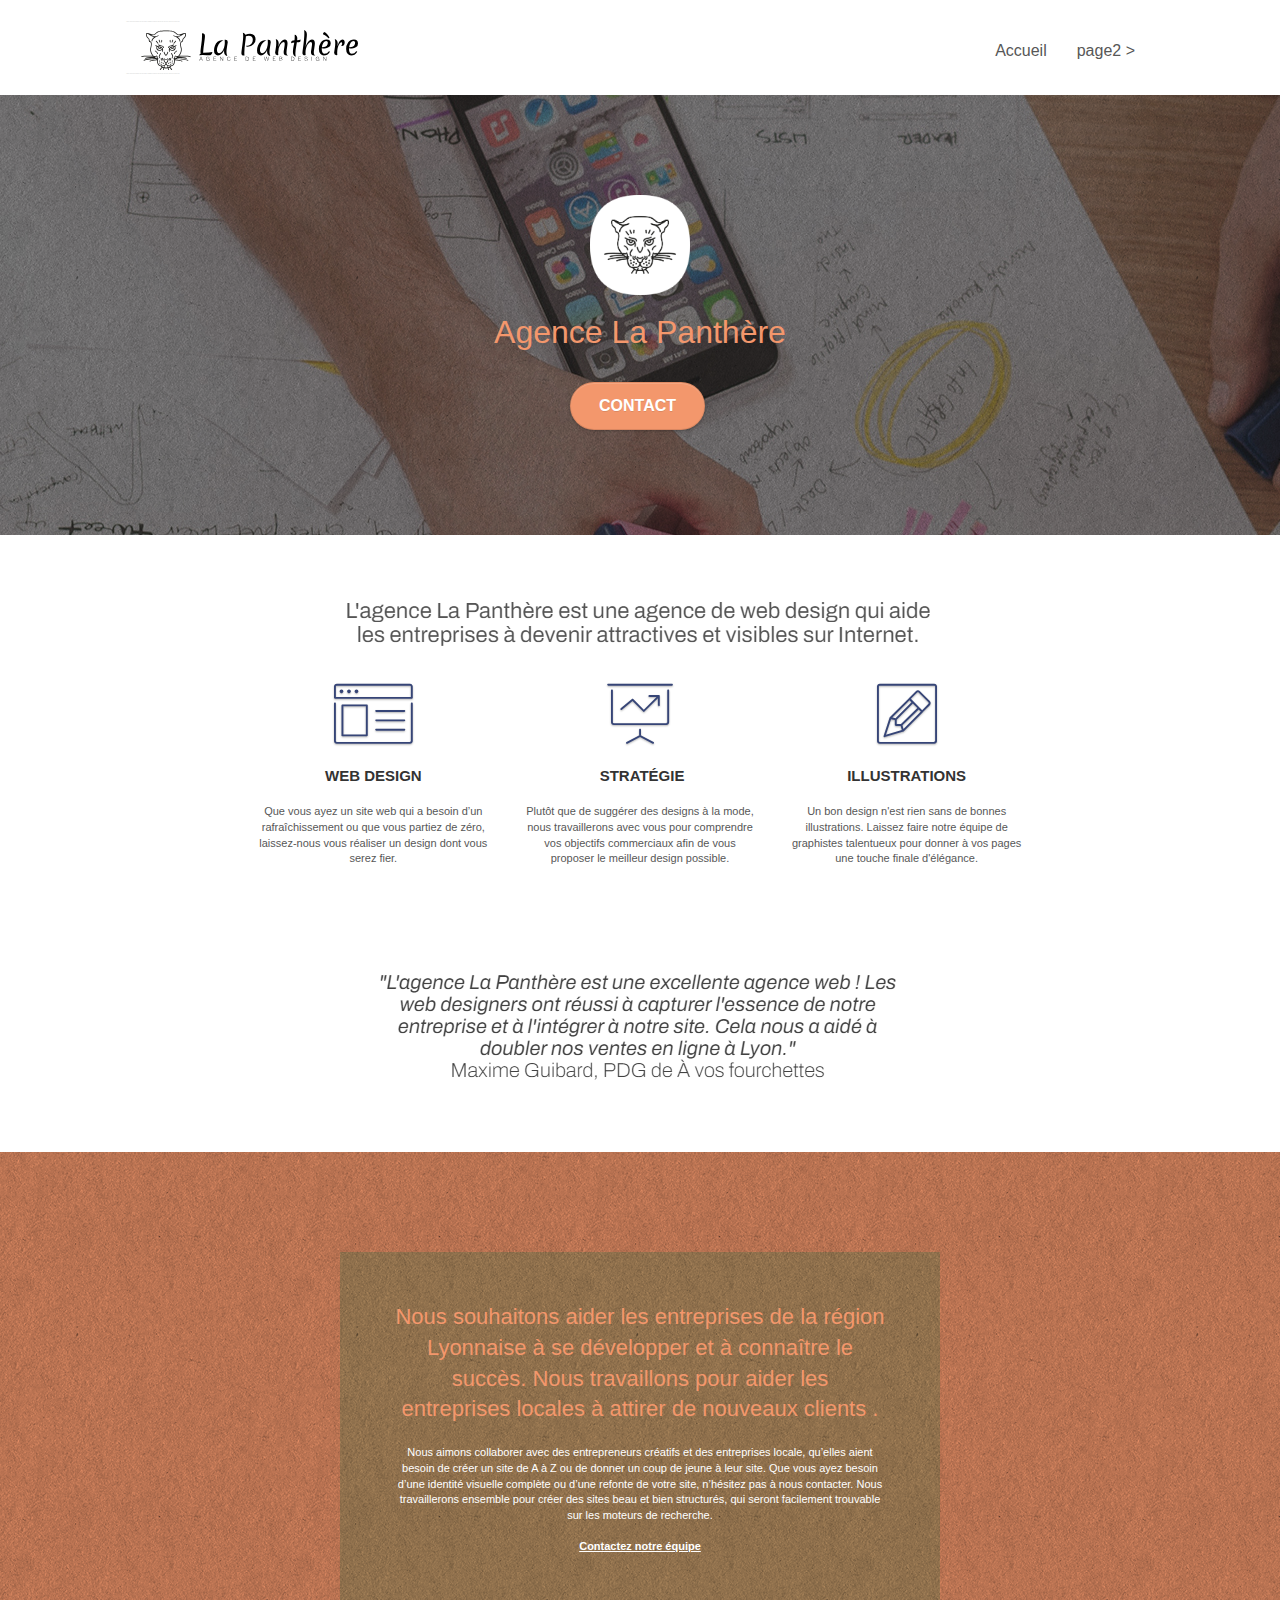
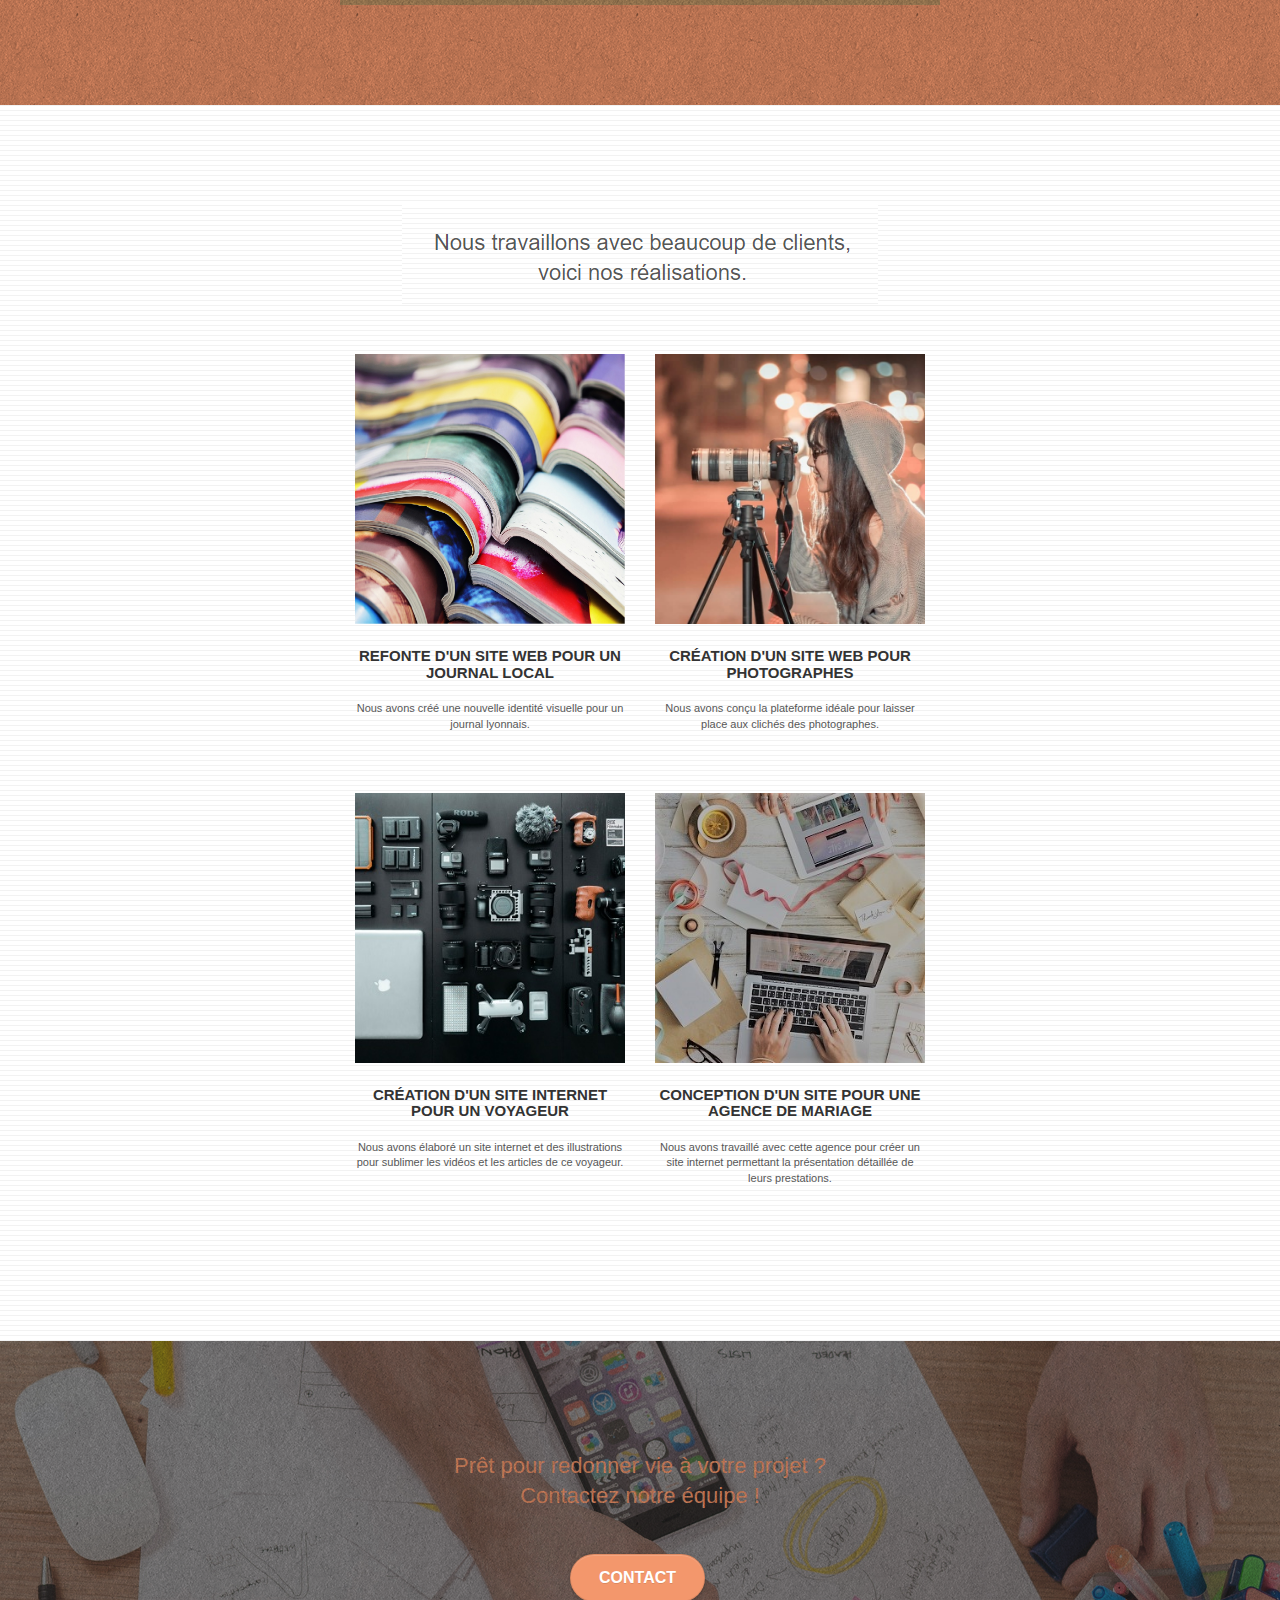
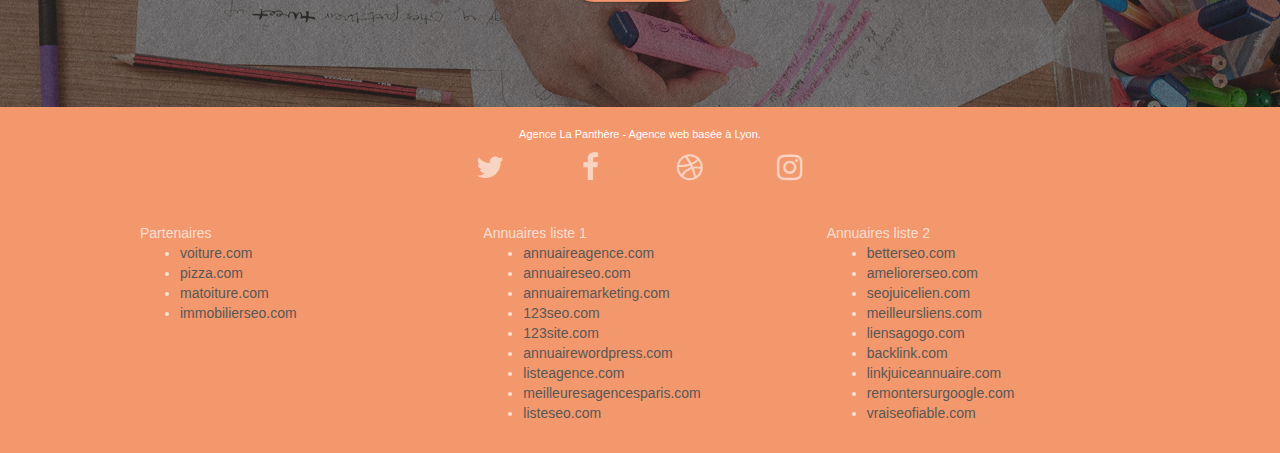
==== index.html @ d51ba9d9 "first commit" ====
<!doctype html>
<html lang="Default">
<head>
    <meta charset="utf-8">
    <meta name="keywords" content="seo, google, site web, site internet, agence design paris, agence design, agence design,agence design,agence design,agence design,agence design,agence design,agence design,agence design">
    <meta name="description" content="">
    <meta name="viewport" content="width=device-width, initial-scale=1.0, viewport-fit=cover">
    <link rel="shortcut icon" type="image/png" href="favicon.jpg">
    
	<link rel="stylesheet" type="text/css" href="./css/bootstrap.css">
	<link rel="stylesheet" type="text/css" href="style.css">
	<link rel="stylesheet" type="text/css" href="./css/font-awesome.css">
	<link rel="stylesheet" type="text/css" href="./css/et-line.css">
	
    
	<script src="./js/jquery-2.1.0.js"></script>
	<script src="./js/bootstrap.js"></script>
	<script src="./js/blocs.js"></script>
	<script src="./js/jquery.touchSwipe.js" defer></script>
	<script src="./js/gmaps.js"></script>

    <title>.</title>

    
<!-- Analytics -->
 
<!-- Analytics END -->
    
</head>
<body>
<!-- Principal conteneur -->
<div class="page-container">
    
<!-- bloc-0 -->
<div class="bloc bgc-white l-bloc " id="bloc-0">
	<div class="container bloc-sm">

		<nav class="navbar row">
			<div class="navbar-header">
				<div class="keywords" style="color:#cccccc;font-size:1px;">Agence web à paris, stratégie web, web design, illustrations, design de site web, site web, web, internet, site internet, site</div>
				<a class="navbar-brand" href="index.html"><img src="img/agence-la-panthere-monochrome.svg" alt="paris web design logo agence web meilleure agence" height="40" /></a>
				<div class="keywords" style="color:#cccccc;font-size:1px;">Agence web à paris, stratégie web, web design, illustrations, design de site web, site web, web, internet, site internet, site</div>
				<button id="nav-toggle" type="button" class="ui-navbar-toggle navbar-toggle" data-toggle="collapse" data-target=".navbar-1">
					<span class="sr-only">Toggle navigation</span><span class="icon-bar"></span><span class="icon-bar"></span><span class="icon-bar"></span>
				</button>
			</div>
			<div class="collapse navbar-collapse navbar-1 special-dropdown-nav">
				<ul class="site-navigation nav navbar-nav">
					<li>
						<a href="index.html">Accueil</a>
					</li>
					<li>
					</li>
					<li>
						<a href="page2.html">page2 &gt;</a>
					</li>
				</ul>
			</div>
		</nav>
	</div>
</div>
<!-- bloc-0 END -->

<!-- bloc-1-presentation -->
<div class="bloc bgc-dark-slate-blue bg-banniere d-bloc bg-t-edge bloc-bg-texture texture-paper b-parallax" id="bloc-1-hero">
	<div class="container bloc-lg">
		<div class="row tight-width-whitespace">
			<div class="col-sm-12">
				<img src="img/logo.png" class="center-block image-resize-mode" width="100" alt="Agence La Panthère, agence web paris, création logo paris" />
				<h1 class="text-center hero-bloc-text tc-white ">
					Agence La Panthère
				</h1>
				<div class="text-center">
					<a href="page2.html" class="btn btn-lg btn-clean btn-rd cta-hero btn-atomic-tangerine" id="cta-hero">Contact</a>
				</div>
			</div>
		</div>
	</div>
</div>
<!-- bloc-1-presentation END -->

<!-- bloc-2-services -->
<div class="bloc bgc-white l-bloc" id="bloc-2-services">
	<div class="container bloc-md">
		<div class="row">
			<div class="col-sm-12 text-center">
				<img alt="agence web, agence web paris, web design paris, stratégie web" src="img/title.png" />
			</div>
		</div>
		<div class="row voffset-lg med-width-whitespace">
			<div class="col-sm-4">
				<div class="text-center">
					<span class="et-icon-browser sm-shadow icon-dark-slate-blue icons icon-lg"></span>
				</div>
				<h3 class="mg-md text-center">
					Web design
				</h3>
				<p class="text-center ">
					Que vous ayez un site web qui a besoin d&rsquo;un rafraîchissement ou que vous partiez de zéro, laissez-nous vous réaliser un design dont vous serez fier.
				</p>
			</div>
			<div class="col-sm-4">
				<div class="text-center">
					<span class="et-icon-presentation sm-shadow icon-dark-slate-blue icons icon-lg"></span>
				</div>
				<h3 class="mg-md text-center">
					&nbsp;Stratégie
				</h3>
				<p class="text-center ">
					Plutôt que de suggérer des designs à la mode, nous travaillerons avec vous pour comprendre vos objectifs commerciaux afin de vous proposer le meilleur design possible.<br>
				</p>
			</div>
			<div class="col-sm-4">
				<div class="text-center">
					<span class="et-icon-edit sm-shadow icon-dark-slate-blue icons icon-lg"></span>
				</div>
				<h3 class="mg-md text-center">
					Illustrations
				</h3>
				<p class="text-center ">
					Un bon design n'est rien sans de bonnes illustrations. Laissez faire notre équipe de graphistes talentueux pour donner à vos pages une touche finale d'élégance.
				</p>
			</div>
		</div>
		<div class="row voffset-lg voffset">
			<div class="col-xs-12 col-md-8 col-md-offset-2 text-center">
				<img alt="agence web, agence web paris, web design paris, stratégie web" src="img/citation.png" />

			</div>
		</div>
	</div>
</div>
<!-- bloc-2-services END -->

<!-- bloc-3-what-i-do -->
<div class="bloc tc-white bgc-atomic-tangerine bg-presentation d-bloc bloc-bg-texture texture-paper b-parallax" id="bloc-3-what-i-do">
	<div class="container bloc-lg">
		<div class="row tight-width-whitespace black-background">
			<div class="col-sm-12">
				<h2 class="mg-md text-center tc-white">
					Nous souhaitons aider les entreprises de la région Lyonnaise à se développer et à connaître le succès. Nous travaillons pour aider les entreprises locales à attirer de nouveaux clients .<br>
				</h2>
				<p class="text-center white">
					Nous aimons collaborer avec des entrepreneurs créatifs et des entreprises locale, qu’elles aient besoin de créer un site de A à Z ou de donner un coup de jeune à leur site. Que vous ayez besoin d’une identité visuelle complète ou d’une refonte de votre site, n’hésitez pas à nous contacter. Nous travaillerons ensemble pour créer des sites beau et bien structurés, qui seront facilement trouvable sur les moteurs de recherche. <br><br><a class="ltc-white bold-link" href="page2.html">Contactez notre équipe</a><br>
				</p>
			</div>
		</div>
	</div>
</div>
<!-- bloc-3-what-i-do END -->

<!-- bloc-4-portfolio -->
<div class="bloc bgc-white bg-lines-h2-bg bg-repeat l-bloc" id="bloc-4-portfolio">
	<div class="container bloc-lg">
		<div class="row">
			<div class="col-sm-12 text-center">
				<img alt="agence web, agence web paris, web design paris, stratégie web" src="img/title2.png" />
			</div>
		</div>
		<div class="row tight-width-whitespace portfolio-row">
			<div class="col-sm-6">
				<a href="#" data-lightbox="img/1.jpg" data-gallery-id="gallery-1" data-caption="Refonte d'un site web pour un journal local" data-frame="snapshot-lb"><img src="img/1.jpg" alt="paris web design logo agence web meilleure agence et refonte site web journal" class="img-responsive portfolio-thumb" /></a>
				<h3 class="mg-md text-center">
					Refonte d'un site web pour un journal local
				</h3>
				<p class="text-center">
					Nous avons créé une nouvelle identité visuelle pour un journal lyonnais.
				</p>
			</div>
			<div class="col-sm-6">
				<a href="#" data-lightbox="img/2.jpg" data-gallery-id="gallery-1" data-caption="Création d'un site web pour photographes" data-frame="snapshot-lb"><img src="img/2.jpg" class="img-responsive portfolio-thumb" alt="paris web design logo agence web meilleure agence, Création d'un site web pour photographes" /></a>
				<h3 class="mg-md text-center">
					Création d'un site web pour photographes
				</h3>
				<p class="text-center">
					Nous avons conçu la plateforme idéale pour laisser place aux clichés des photographes.
				</p>
			</div>
		</div>
		<div class="row tight-width-whitespace portfolio-row">
			<div class="col-sm-6">
				<a href="#" data-lightbox="img/3.bmp" data-gallery-id="gallery-1" data-caption="Création d'un site internet pour un voyageur" data-frame="snapshot-lb"><img src="img/3.bmp" class="img-responsive portfolio-thumb" alt="paris web design logo agence web meilleure agence, Création d'un site web pour voyageur"/></a>
				<h3 class="mg-md text-center">
					Création d'un site internet pour un voyageur
				</h3>
				<p class="text-center">
					Nous avons élaboré un site internet et des illustrations pour sublimer les vidéos et les articles de ce voyageur.
				</p>
			</div>
			<div class="col-sm-6">
				<a href="#" data-lightbox="img/4.bmp" data-gallery-id="gallery-1" data-caption="Conception d'un site pour une agence de mariage" data-frame="snapshot-lb"><img src="img/4.bmp" class="img-responsive portfolio-thumb" alt="paris web design logo agence web meilleure agence, Création d'un site web pour agence de mariage" /></a>
				<h3 class="mg-md text-center">
					Conception d'un site pour une agence de mariage
				</h3>
				<p class="text-center">
					Nous avons travaillé avec cette agence pour créer un site internet permettant la présentation détaillée de leurs prestations.
				</p>
			</div>
		</div>
	</div>
</div>
<!-- bloc-4-portfolio END -->

<!-- bloc-5-cta -->
<div class="bloc bgc-dark-slate-blue bg-banniere d-bloc bloc-bg-texture texture-paper" id="bloc-5-cta">
	<div class="container bloc-lg">
		<div class="row">
			<h2 class="mg-md text-center tc-white">
				Prêt pour redonner vie à votre projet ?<br>Contactez notre équipe !
			</h2>
			<div class="col-sm-12 text-center">
				<a href="page2.html" class="btn btn-atomic-tangerine btn-clean btn-rd btn-lg cta-hero">Contact</a>
			</div>
		</div>
	</div>
</div>
<!-- bloc-5-cta END -->

<!-- Footer - bloc-8 -->
<div class="bloc bgc-atomic-tangerine d-bloc" id="bloc-8">
	<div class="container bloc-sm">
		<div class="row">
			<div class="col-sm-12">
				<p class="text-center white">
					Agence La Panthère - Agence web basée à Lyon.<br>
				</p>
				<div class="row row-no-gutters social">
					<div class="col-sm-3">
						<div class="text-center">
							<a class="social" href="index.html"><span class="fa fa-twitter icon-md"></span></a>
						</div>
					</div>
					<div class="col-sm-3">
						<div class="text-center">
							<a class="social" href="index.html"><span class="fa fa-facebook icon-md"></span></a>
						</div>
					</div>
					<div class="col-sm-3">
						<div class="text-center">
							<a class="social" href="index.html"><span class="fa fa-dribbble icon-md"></span></a>
						</div>
					</div>
					<div class="col-sm-3">
						<div class="text-center">
							<a class="social" href="index.html"><span class="fa fa-instagram icon-md"></span></a>
						</div>
					</div>
					<div class="keywords" style="color:#F3976C;">Agence web à paris, stratégie web, web design, illustrations, design de site web, site web, web, internet, site internet, site</div>
				</div>
				<div class="row">
					<div class="col-sm-4">
						Partenaires
							<ul>
								<li><a href="voiture.com">voiture.com</a></li>
								<li><a href="pizza.com">pizza.com</a></li>
								<li><a href="matoiture.com">matoiture.com</a></li>
								<li><a href="immobilierseo.com">immobilierseo.com</a></li>
							</ul>		
					</div>
					<div class="col-sm-4">
						Annuaires liste 1
						<ul>
							<li><a href="annuaireagence.com">annuaireagence.com</a></li>
							<li><a href="annuaireseo.com">annuaireseo.com</a></li>
							<li><a href="annuairemarketing.com">annuairemarketing.com</a></li>
							<li><a href="123seoture.com">123seo.com</a></li>
							<li><a href="123site.com">123site.com</a></li>
							<li><a href="annuairewordpress.com">annuairewordpress.com</a></li>
							<li><a href="listeagence.com">listeagence.com</a></li>
							<li><a href="meilleuresagencesparis.com">meilleuresagencesparis.com</a></li>
							<li><a href="listeseo.com">listeseo.com</a></li>
						</ul>
					</div>
					<div class="col-sm-4">
						Annuaires liste 2
						<ul>
							<li><a href="betterseo.com">betterseo.com</a></li>
							<li><a href="ameliorerseo.com">ameliorerseo.com</a></li>
							<li><a href="seojuicelien.com">seojuicelien.com</a></li>
							<li><a href="meilleursliens.com">meilleursliens.com</a></li>
							<li><a href="liensagogo.com">liensagogo.com</a></li>
							<li><a href="backlink.com">backlink.com</a></li>
							<li><a href="linkjuiceannuaire.com">linkjuiceannuaire.com</a></li>
							<li><a href="remontersurgoogle.com">remontersurgoogle.com</a></li>
							<li><a href="vraiseofiable.com">vraiseofiable.com</a></li>
						</ul>
					</div>
				</div>
			</div>
		</div>
	</div>
</div>
<!-- Footer - bloc-8 END -->

</div>
<!-- Principal conteneur END -->
    

</body>
</html>
---- style.css ----
body {
    margin: 0;
    padding: 0;
    background: #FFF;
    overflow-x: hidden;
    -webkit-font-smoothing: antialiased;
    -moz-osx-font-smoothing: grayscale;
}

a,
button {
    transition: all .3s ease-in-out;
    outline: none!important;
}

a:hover {
    text-decoration: none;
    cursor: pointer;
}

#page-loading-blocs-notifaction {
    position: fixed;
    top: 0;
    bottom: 0;
    width: 100%;
    z-index: 100000;
    background: #FFFFFF url("img/pageload-spinner.gif") no-repeat center center;
}

.bloc {
    width: 100%;
    clear: both;
    background: 50% 50% no-repeat;
    padding: 0 50px;
    -webkit-background-size: cover;
    -moz-background-size: cover;
    -o-background-size: cover;
    background-size: cover;
    position: relative;
}

.bloc .container {
    padding-left: 0;
    padding-right: 0;
}

.bloc-lg {
    padding: 100px 50px;
}

.bloc-md {
    padding: 50px;
}

.bloc-sm {
    padding: 20px 50px;
}

.bg-center,
.bg-l-edge,
.bg-r-edge,
.bg-t-edge,
.bg-b-edge,
.bg-tl-edge,
.bg-bl-edge,
.bg-tr-edge,
.bg-br-edge,
.bg-repeat {
    -webkit-background-size: auto!important;
    -moz-background-size: auto!important;
    -o-background-size: auto!important;
    background-size: auto!important;
}

.bg-repeat {
    background: repeat;
}

.bg-t-edge {
    background: top no-repeat;
}

.bloc-bg-texture::before {
    content: "";
    background-size: 2px 2px;
    position: absolute;
    top: 0;
    bottom: 0;
    left: 0;
    right: 0;
}

.texture-paper::before {
    background: url("img/texture-paper.png");
    background-size: 280px 280px;
}

.b-parallax {
    background-attachment: fixed;
}

.d-bloc {
    color: rgba(255, 255, 255, .7);
}

.d-bloc button:hover {
    color: rgba(255, 255, 255, .9);
}

.d-bloc .icon-round,
.d-bloc .icon-square,
.d-bloc .icon-rounded,
.d-bloc .icon-semi-rounded-a,
.d-bloc .icon-semi-rounded-b {
    border-color: rgba(255, 255, 255, .9);
}

.d-bloc .divider-h span {
    border-color: rgba(255, 255, 255, .2);
}

.d-bloc .a-btn,
.d-bloc .navbar a,
.d-bloc .navbar-brand,
.d-bloc a .icon-sm,
.d-bloc a .icon-md,
.d-bloc a .icon-lg,
.d-bloc a .icon-xl,
.d-bloc h1 a,
.d-bloc h2 a,
.d-bloc h3 a,
.d-bloc h4 a,
.d-bloc h5 a,
.d-bloc h6 a,
.d-bloc p a {
    color: rgba(255, 255, 255, .6);
}

.d-bloc .a-btn:hover,
.d-bloc .navbar a:hover,
.d-bloc .navbar-brand:hover,
.d-bloc a:hover .icon-sm,
.d-bloc a:hover .icon-md,
.d-bloc a:hover .icon-lg,
.d-bloc a:hover .icon-xl,
.d-bloc h1 a:hover,
.d-bloc h2 a:hover,
.d-bloc h3 a:hover,
.d-bloc h4 a:hover,
.d-bloc h5 a:hover,
.d-bloc h6 a:hover,
.d-bloc p a:hover {
    color: rgba(255, 255, 255, 1);
}

.d-bloc .navbar-toggle .icon-bar {
    background: rgba(255, 255, 255, 1);
}

.d-bloc .btn-wire,
.d-bloc .btn-wire:hover {
    color: rgba(255, 255, 255, 1);
    border-color: rgba(255, 255, 255, 1);
}

.d-bloc .panel {
    color: rgba(0, 0, 0, .5);
}

.d-bloc .panel button:hover {
    color: rgba(0, 0, 0, .7);
}

.d-bloc .panel icon {
    border-color: rgba(0, 0, 0, .7);
}

.d-bloc .panel .divider-h span {
    border-color: rgba(0, 0, 0, .1);
}

.d-bloc .panel .a-btn {
    color: rgba(0, 0, 0, .6);
}

.d-bloc .panel .a-btn:hover {
    color: rgba(0, 0, 0, 1);
}

.d-bloc .panel .btn-wire,
.d-bloc .panel .btn-wire:hover {
    color: rgba(0, 0, 0, .7);
    border-color: rgba(0, 0, 0, .3);
}

.d-bloc .panel,
.l-bloc {
    color: rgba(0, 0, 0, .5);
}

.d-bloc .panel button:hover,
.l-bloc button:hover {
    color: rgba(0, 0, 0, .7);
}

.l-bloc .icon-round,
.l-bloc .icon-square,
.l-bloc .icon-rounded,
.l-bloc .icon-semi-rounded-a,
.l-bloc .icon-semi-rounded-b {
    border-color: rgba(0, 0, 0, .7);
}

.d-bloc .panel .divider-h span,
.l-bloc .divider-h span {
    border-color: rgba(0, 0, 0, .1);
}

.d-bloc .panel .a-btn,
.l-bloc .a-btn,
.l-bloc .navbar a,
.l-bloc .navbar-brand,
.l-bloc a .icon-sm,
.l-bloc a .icon-md,
.l-bloc a .icon-lg,
.l-bloc a .icon-xl,
.l-bloc h1 a,
.l-bloc h2 a,
.l-bloc h3 a,
.l-bloc h4 a,
.l-bloc h5 a,
.l-bloc h6 a,
.l-bloc p a {
    color: rgba(0, 0, 0, .6);
}

.d-bloc .panel .a-btn:hover,
.l-bloc .a-btn:hover,
.l-bloc .navbar a:hover,
.l-bloc .navbar-brand:hover,
.l-bloc a:hover .icon-sm,
.l-bloc a:hover .icon-md,
.l-bloc a:hover .icon-lg,
.l-bloc a:hover .icon-xl,
.l-bloc h1 a:hover,
.l-bloc h2 a:hover,
.l-bloc h3 a:hover,
.l-bloc h4 a:hover,
.l-bloc h5 a:hover,
.l-bloc h6 a:hover,
.l-bloc p a:hover {
    color: rgba(0, 0, 0, 1);
}

.l-bloc .navbar-toggle .icon-bar {
    color: rgba(0, 0, 0, .6);
}

.d-bloc .panel .btn-wire,
.d-bloc .panel .btn-wire:hover,
.l-bloc .btn-wire,
.l-bloc .btn-wire:hover {
    color: rgba(0, 0, 0, .7);
    border-color: rgba(0, 0, 0, .3);
}

.voffset {
    margin-top: 30px;
}

.voffset-lg {
    margin-top: 80px;
}

.row-no-gutters {
    margin-right: 0;
    margin-left: 0;
}

.row.row-no-gutters > [class^="col-"],
.row.row-no-gutters > [class*=" col-"] {
    padding-right: 0;
    padding-left: 0;
}

#bloc-1-hero h1 {
    font-size: 32px;
}

.navbar {
    margin-bottom: 0;
    z-index: 1;
}

.navbar-brand {
    height: auto;
    padding: 3px 15px;
    font-size: 25px;
    font-weight: normal;
    font-weight: 600;
    line-height: 44px;
}

.navbar-brand img {
    max-height: 200px;
    margin: 0 5px 0 0;
    display: inline;
}

.navbar-brand img[src$=svg] {
    min-width: 100px;
}

.nav-center .navbar-brand img {
    margin: 0;
}

.navbar .nav {
    padding-top: 2px;
    margin-right: -16px;
    float: right;
    z-index: 1;
}

.nav > li {
    float: left;
    margin-top: 4px;
    font-size: 16px;
}

.navbar-nav .open .dropdown-menu > li > a {
    text-align: inherit;
}

.nav > li a:hover,
.nav > li a:focus {
    background: transparent;
}

.navbar-toggle {
    margin: 10px 10px 0 0;
    border: 0px;
}

.navbar-toggle:hover {
    background: transparent!important;
}

.navbar-toggle .icon-bar {
    background-color: rgba(0, 0, 0, .5);
    width: 26px;
}

.nav-invert .navbar .nav {
    float: left;
}

.nav-invert .navbar-header,
.nav-invert .navbar-brand {
    float: right;
    position: relative;
    z-index: 2;
}

@media (min-width: 768px) {
    .site-navigation {
        position: absolute;
        top: 50%;
        right: 20px;
        transform: translate(0, -50%);
        -webkit-transform: translateY(-50%);
    }
    .nav > li .dropdown-menu a,
    .nav > li .dropdown-menu a:hover {
        color: #484848;
    }
    .nav-invert .site-navigation {
        left: 0;
        right: 0;
    }
    .nav-center {
        text-align: center;
    }
    .nav-center .navbar-header {
        width: 100%;
    }
    .nav-center .navbar-header,
    .nav-center .navbar-brand,
    .nav-center .nav > li {
        float: none;
        display: inline-block;
    }
    .nav-center .site-navigation {
        position: relative;
        width: 100%;
        right: 0;
        margin-right: 0px;
        margin-top: 20px;
    }
    .nav-center.mini-nav .navbar-toggle {
        float: none;
        margin: 10px auto 0;
    }
}

.nav > li > .dropdown a {
    background: none!important;
    display: block;
    padding: 14px 15px;
}

nav .caret {
    margin: 0 5px;
}

.dropdown-menu .dropdown-menu {
    top: -8px;
    left: 100%;
}

.dropdown-menu .dropmenu-flow-right {
    top: 100%;
    left: 0;
    margin-left: -1px;
    border-top-left-radius: 0;
    border-top-right-radius: 0;
}

.dropdown-menu .dropdown span {
    border: 4px solid black;
    border-top-color: transparent;
    border-right-color: transparent;
    border-bottom-color: transparent;
    margin: 6px -5px 0 0!important;
    float: right;
}

.mg-md {
    margin-top: 10px;
    margin-bottom: 20px;
}

.mg-lg {
    margin-top: 10px;
    margin-bottom: 40px;
}

.btn {
    margin: 0 5px 5px 0;
}

.btn.pull-right {
    margin: 0 0 5px 5px;
}

.btn-d,
.btn-d:hover,
.btn-d:focus {
    color: #FFF;
    background: rgba(0, 0, 0, .3);
}

button {
    outline: none!important;
}

.btn-rd {
    border-radius: 40px;
}

.btn-clean {
    border: 1px solid rgba(0, 0, 0, .08);
    border-bottom-color: rgba(0, 0, 0, .1);
    text-shadow: 0 1px 0 rgba(0, 0, 1, .1);
    box-shadow: 0 1px 3px rgba(0, 0, 1, .25), inset 0 1px 0 0 rgba(255, 255, 255, .15);
}

.icon-md {
    font-size: 30px!important;
}

.icon-lg {
    font-size: 60px!important;
}

.sm-shadow {
    text-shadow: 0 1px 2px rgba(0, 0, 0, .3);
}

.panel-sq,
.panel-sq .panel-heading,
.panel-sq .panel-footer {
    border-radius: 0;
}

.panel-rd {
    border-radius: 30px;
}

.panel-rd .panel-heading {
    border-radius: 29px 29px 0 0;
}

.panel-rd .panel-footer {
    border-radius: 0 0 29px 29px;
}

.form-control {
    border-color: rgba(0, 0, 0, .1);
    box-shadow: none;
}

.scrollToTop {
    width: 40px;
    height: 40px;
    position: fixed;
    bottom: 20px;
    right: 20px;
    opacity: 0;
    z-index: 500;
    transition: all .3s ease-in-out;
}

.scrollToTop span {
    margin-top: 6px;
}

.showScrollTop {
    font-size: 14px;
    opacity: 1;
}

a[data-lightbox] {
    position: relative;
    display: block;
    text-align: center;
}

a[data-lightbox]:hover::before {
    content: "+";
    font-family: "HelveticaNeue-Light", "Helvetica Neue Light", "Helvetica Neue", Helvetica, Arial;
    font-size: 32px;
    width: 50px;
    height: 50px;
    margin-left: -25px;
    border-radius: 50%;
    background: rgba(0, 0, 0, .6);
    color: #FFF;
    font-weight: 100;
    z-index: 1;
    position: absolute;
    top: 50%;
    transform: translateY(-50%);
    -webkit-transform: translateY(-50%);
}

a[data-lightbox]:hover img {
    opacity: 0.6;
    -webkit-animation-fill-mode: none;
    animation-fill-mode: none;
}

#lightbox-modal {
    display: flex;
    align-items: center;
}

#lightbox-modal .modal-dialog {
    width: 90%;
    max-width: 900px;
    margin: 0 auto 0;
}

#lightbox-modal .modal-dialog img {
    max-height: 90vh;
    margin: 0 auto;
}

.lightbox-caption {
    padding: 20px;
    color: #FFF;
    background: rgba(0, 0, 0, .5);
    position: absolute;
    left: 15px;
    right: 15px;
    bottom: 5px;
}

.close-lightbox {
    color: #FFF;
    font-size: 30px;
    position: absolute;
    top: 20px;
    right: 20px;
    z-index: 20;
    background: rgba(0, 0, 0, .5);
    border: none;
    line-height: 30px;
    padding: 0 9px 5px;
    opacity: 0.3;
}

.close-lightbox:hover,
.next-lightbox:hover,
.prev-lightbox:hover {
    opacity: 1.0;
    color: #FFF;
}

.next-lightbox,
.prev-lightbox {
    font-size: 20px;
    color: rgba(255, 255, 255, .9);
    background: rgba(0, 0, 0, .5);
    transition: all .2s ease-in-out;
    position: absolute;
    top: 45%;
    z-index: 1;
    opacity: 0.4;
}

.next-lightbox {
    padding: 6px 8px 1px 13px;
    right: 25px;
}

.prev-lightbox {
    padding: 6px 13px 1px 10px;
    left: 25px;
}

.snapshot-lb .modal-body {
    padding-bottom: 45px;
}

.snapshot-lb .lightbox-caption {
    padding: 0;
    color: rgba(0, 0, 0, .5);
    background: none;
}

h1,
h2,
h3,
h4,
h5,
h6,
p,
label,
.btn,
a {
    font-family: "helvetica";
    font-weight: 400;
    color: #575757!important;
}

.container {
    max-width: 1000px;
}

.hero-bloc-text {
    font-size: 38px;
}

.hero-bloc-text-sub {
    font-size: 36px;
}

.statement-bloc-text {
    line-height: 26px;
    font-style: italic;
    font-size: 20px;
    text-align: center;
    font-weight: lighter;
    max-width: 520px;
    margin: auto auto auto auto;
}

p {
    font-size: 11px;
}

.tight-width-whitespace {
    max-width: 600px;
    margin: auto auto auto auto;
}

.h1 {
    font-size: 20px;
    font-family: "Open Sans";
}

.cta-hero {
    margin-top: 22px;
    color: #FFFFFF!important;
    text-transform: uppercase;
    padding: 12px 28px 12px 28px;
    font-size: 16px;
    font-weight: 700;
}

.social {
    max-width: 400px;
    margin: auto auto auto auto;
}

h2 {
    font-size: 22px;
    line-height: 1.4em;
}

h3 {
    font-size: 15px;
    text-transform: uppercase;
    font-weight: 700;
    color: #333333!important;
}

.med-width-whitespace {
    max-width: 800px;
    margin: auto auto auto auto;
    box-shadow: 0px 0px 0px #000000;
}

h1 {
    color: #333333!important;
}

h4 {
    color: #333333!important;
}

.icons {
    margin-bottom: 14px;
    margin-top: 24px;
}

.white {
    color: #FFFFFF!important;
}

.portfolio-thumb {
    margin-bottom: 24px;
}

.portfolio-row {
    margin-bottom: 44px;
    margin-top: 50px;
}

.avatar {
    box-shadow: 0px 4px 9px rgba(0, 0, 0, 0.3);
}

.black-background {
    background-color: rgba(165, 147, 99, 0.7);
    padding: 40px 40px 40px 40px;
}

.bold-link {
    font-weight: 900;
    text-decoration: underline!important;
}

.bgc-white {
    background-color: #FFFFFF;
}

.bgc-dark-slate-blue {
    background-color: #364577;
}

.bgc-atomic-tangerine {
    background-color: #F3976C;
}

.tc-white {
    color: #F3976C!important;
}

.btn-atomic-tangerine {
    background: #F3976C;
    color: #FFFFFF!important;
}

.btn-atomic-tangerine:hover {
    background: #c27956!important;
    color: #FFFFFF!important;
}

.ltc-white {
    color: #FFFFFF!important;
}

.ltc-white:hover {
    color: #cccccc!important;
}

.ltc-atomic-tangerine {
    color: #F3976C!important;
}

.ltc-atomic-tangerine:hover {
    color: #c27956!important;
}

.icon-dark-slate-blue {
    color: #364577!important;
    border-color: #364577!important;
}

.bg-dots-bg {
    background-image: url("img/dots-bg.png");
}

.bg-lines-h2-bg {
    background-image: url("img/lines-h2-bg.png");
}

.bg-banniere {
    background-image: url("img/agence-la-panthere.jpg");
}

.bg-presentation {
    background-image: url("img/image-de-presentation.bmp");
}

@media (max-width: 1024px) {
    .bloc {
        padding-left: 20px;
        padding-right: 20px;
    }
    .bloc.full-width-bloc,
    .bloc-tile-2.full-width-bloc .container,
    .bloc-tile-3.full-width-bloc .container,
    .bloc-tile-4.full-width-bloc .container {
        padding-left: 0;
        padding-right: 0;
    }
}

@media (max-width: 992px) and (min-width: 768px) {
    .navbar .nav {
        max-width: 80%
    }
    .nav-center.navbar .nav {
        max-width: 100%
    }
}

@media only screen and (min-device-width: 768px) and (max-device-width: 1024px) and (orientation: landscape) {
    .b-parallax {
        background-attachment: scroll;
    }
}

@media only screen and (min-device-width: 1024px) and (max-device-width: 1366px) and (-webkit-min-device-pixel-ratio: 1.5) {
    .b-parallax {
        background-attachment: scroll;
    }
}

@media (max-width: 991px) {
    .container {
        width: 100%;
    }
    .b-parallax {
        background-attachment: scroll;
    }
    .page-container,
    #hero-bloc {
        overflow-x: hidden;
        position: relative;
    }
    .bloc {
        padding-left: constant(safe-area-inset-left);
        padding-right: constant(safe-area-inset-right);
    }
    .bloc-group,
    .bloc-group .bloc {
        display: block;
        width: 100%;
    }
    .bloc-fill-screen .fill-bloc-top-edge,
    .bloc-fill-screen .fill-bloc-bottom-edge {
        padding: 0 20px;
        padding-left: constant(safe-area-inset-left);
        padding-right: constant(safe-area-inset-right);
    }
}

@media (max-width: 767px) {
    .page-container {
        overflow-x: hidden;
        position: relative;
    }
    h1,
    h2,
    h3,
    h4,
    h5,
    h6,
    p,
    #disqus_thread {
        padding-left: 10px!important;
        padding-right: 10px!important;
    }
    .b-parallax {
        background-attachment: scroll;
    }
    .navbar .nav {
        padding-top: 0;
        border-top: 1px solid rgba(0, 0, 0, .2);
        float: none!important;
    }
    .navbar.row {
        margin-left: 0;
        margin-right: 0;
    }
    .site-navigation {
        position: inherit;
        transform: none;
        -webkit-transform: none;
        -ms-transform: none;
    }
    .nav > li {
        margin-top: 0;
        border-bottom: 1px solid rgba(0, 0, 0, .1);
        background: rgba(0, 0, 0, .05);
        text-align: left;
        padding-left: 15px;
        width: 100%;
    }
    .nav > li:hover {
        background: rgba(0, 0, 0, .08);
    }
    .dropdown .dropdown a .caret {
        float: none;
        margin: 5px 0 0 10px!important;
        border: 4px solid black;
        border-bottom-color: transparent;
        border-right-color: transparent;
        border-left-color: transparent;
    }
    #hero-bloc .navbar .nav {
        background: rgba(0, 0, 0, .8);
    }
    #hero-bloc .navbar .nav a {
        color: rgba(255, 255, 255, .6);
    }
    .hero {
        padding: 50px 0;
    }
    .hero-nav {
        left: -1px;
        right: -1px;
    }
    .navbar-collapse {
        padding: 0;
        overflow-x: hidden;
        -webkit-box-shadow: none;
        box-shadow: none;
    }
    .navbar-brand img {
        max-height: 40px;
        width: auto;
    }
    .nav-invert .navbar-header {
        float: none;
        width: 100%;
    }
    .nav-invert .navbar-toggle {
        float: left;
        margin-left: 10px;
    }
    .bloc {
        padding-left: 0;
        padding-right: 0;
    }
    .bloc-xxl,
    .bloc-xl,
    .bloc-lg {
        padding: 40px 0;
    }
    .bloc-sm,
    .bloc-md {
        padding-left: 0;
        padding-right: 0;
    }
    .bloc-tile-2 .container,
    .bloc-tile-3 .container,
    .bloc-tile-4 .container,
    .bloc-fill-screen .fill-bloc-top-edge,
    .bloc-fill-screen .fill-bloc-bottom-edge {
        padding-left: 0;
        padding-right: 0;
    }
    .a-block {
        padding: 0 10px;
    }
    .btn-dwn {
        display: none;
    }
    .voffset {
        margin-top: 5px;
    }
    .voffset-md {
        margin-top: 20px;
    }
    .voffset-lg {
        margin-top: 30px;
    }
    form {
        padding: 5px;
    }
    .close-lightbox {
        display: inline-block;
    }
    .blocsapp-device-iphone5 {
        background-size: 216px 425px;
        padding-top: 60px;
        width: 216px;
        height: 425px;
    }
    .blocsapp-device-iphone5 img {
        width: 180px;
        height: 320px;
    }
}

@media (max-width: 400px) {
    .bloc {
        padding-left: 0;
        padding-right: 0;
    }
}

@media (max-width: 767px) {
    .bloc-mob-center-text {
        text-align: center;
    }
}
---- css/et-line.css ----
@font-face {
    font-family: et-line;
    src: url(../fonts/et-line.eot);
    src: url(../fonts/et-line.eot?#iefix) format('embedded-opentype'), url(../fonts/et-line.woff) format('woff'), url(../fonts/et-line.ttf) format('truetype'), url(../fonts/et-line.svg#et-line) format('svg');
    font-weight: 400;
    font-style: normal
}

.et-icon-adjustments,
.et-icon-alarmclock,
.et-icon-anchor,
.et-icon-aperture,
.et-icon-attachment,
.et-icon-bargraph,
.et-icon-basket,
.et-icon-beaker,
.et-icon-bike,
.et-icon-book-open,
.et-icon-briefcase,
.et-icon-browser,
.et-icon-calendar,
.et-icon-camera,
.et-icon-caution,
.et-icon-chat,
.et-icon-circle-compass,
.et-icon-clipboard,
.et-icon-clock,
.et-icon-cloud,
.et-icon-compass,
.et-icon-desktop,
.et-icon-dial,
.et-icon-document,
.et-icon-documents,
.et-icon-download,
.et-icon-dribbble,
.et-icon-edit,
.et-icon-envelope,
.et-icon-expand,
.et-icon-facebook,
.et-icon-flag,
.et-icon-focus,
.et-icon-gears,
.et-icon-genius,
.et-icon-gift,
.et-icon-global,
.et-icon-globe,
.et-icon-googleplus,
.et-icon-grid,
.et-icon-happy,
.et-icon-hazardous,
.et-icon-heart,
.et-icon-hotairballoon,
.et-icon-hourglass,
.et-icon-key,
.et-icon-laptop,
.et-icon-layers,
.et-icon-lifesaver,
.et-icon-lightbulb,
.et-icon-linegraph,
.et-icon-linkedin,
.et-icon-lock,
.et-icon-magnifying-glass,
.et-icon-map,
.et-icon-map-pin,
.et-icon-megaphone,
.et-icon-mic,
.et-icon-mobile,
.et-icon-newspaper,
.et-icon-notebook,
.et-icon-paintbrush,
.et-icon-paperclip,
.et-icon-pencil,
.et-icon-phone,
.et-icon-picture,
.et-icon-pictures,
.et-icon-piechart,
.et-icon-presentation,
.et-icon-pricetags,
.et-icon-printer,
.et-icon-profile-female,
.et-icon-profile-male,
.et-icon-puzzle,
.et-icon-quote,
.et-icon-recycle,
.et-icon-refresh,
.et-icon-ribbon,
.et-icon-rss,
.et-icon-sad,
.et-icon-scissors,
.et-icon-scope,
.et-icon-search,
.et-icon-shield,
.et-icon-speedometer,
.et-icon-strategy,
.et-icon-streetsign,
.et-icon-tablet,
.et-icon-target,
.et-icon-telescope,
.et-icon-toolbox,
.et-icon-tools,
.et-icon-tools-2,
.et-icon-trophy,
.et-icon-tumblr,
.et-icon-twitter,
.et-icon-upload,
.et-icon-video,
.et-icon-wallet,
.et-icon-wine {
    font-family: et-line;
    speak: none;
    font-style: normal;
    font-weight: 400;
    font-variant: normal;
    text-transform: none;
    line-height: 1;
    -webkit-font-smoothing: antialiased;
    -moz-osx-font-smoothing: grayscale;
    display: inline-block
}

.et-icon-mobile:before {
    content: "\e000"
}

.et-icon-laptop:before {
    content: "\e001"
}

.et-icon-desktop:before {
    content: "\e002"
}

.et-icon-tablet:before {
    content: "\e003"
}

.et-icon-phone:before {
    content: "\e004"
}

.et-icon-document:before {
    content: "\e005"
}

.et-icon-documents:before {
    content: "\e006"
}

.et-icon-search:before {
    content: "\e007"
}

.et-icon-clipboard:before {
    content: "\e008"
}

.et-icon-newspaper:before {
    content: "\e009"
}

.et-icon-notebook:before {
    content: "\e00a"
}

.et-icon-book-open:before {
    content: "\e00b"
}

.et-icon-browser:before {
    content: "\e00c"
}

.et-icon-calendar:before {
    content: "\e00d"
}

.et-icon-presentation:before {
    content: "\e00e"
}

.et-icon-picture:before {
    content: "\e00f"
}

.et-icon-pictures:before {
    content: "\e010"
}

.et-icon-video:before {
    content: "\e011"
}

.et-icon-camera:before {
    content: "\e012"
}

.et-icon-printer:before {
    content: "\e013"
}

.et-icon-toolbox:before {
    content: "\e014"
}

.et-icon-briefcase:before {
    content: "\e015"
}

.et-icon-wallet:before {
    content: "\e016"
}

.et-icon-gift:before {
    content: "\e017"
}

.et-icon-bargraph:before {
    content: "\e018"
}

.et-icon-grid:before {
    content: "\e019"
}

.et-icon-expand:before {
    content: "\e01a"
}

.et-icon-focus:before {
    content: "\e01b"
}

.et-icon-edit:before {
    content: "\e01c"
}

.et-icon-adjustments:before {
    content: "\e01d"
}

.et-icon-ribbon:before {
    content: "\e01e"
}

.et-icon-hourglass:before {
    content: "\e01f"
}

.et-icon-lock:before {
    content: "\e020"
}

.et-icon-megaphone:before {
    content: "\e021"
}

.et-icon-shield:before {
    content: "\e022"
}

.et-icon-trophy:before {
    content: "\e023"
}

.et-icon-flag:before {
    content: "\e024"
}

.et-icon-map:before {
    content: "\e025"
}

.et-icon-puzzle:before {
    content: "\e026"
}

.et-icon-basket:before {
    content: "\e027"
}

.et-icon-envelope:before {
    content: "\e028"
}

.et-icon-streetsign:before {
    content: "\e029"
}

.et-icon-telescope:before {
    content: "\e02a"
}

.et-icon-gears:before {
    content: "\e02b"
}

.et-icon-key:before {
    content: "\e02c"
}

.et-icon-paperclip:before {
    content: "\e02d"
}

.et-icon-attachment:before {
    content: "\e02e"
}

.et-icon-pricetags:before {
    content: "\e02f"
}

.et-icon-lightbulb:before {
    content: "\e030"
}

.et-icon-layers:before {
    content: "\e031"
}

.et-icon-pencil:before {
    content: "\e032"
}

.et-icon-tools:before {
    content: "\e033"
}

.et-icon-tools-2:before {
    content: "\e034"
}

.et-icon-scissors:before {
    content: "\e035"
}

.et-icon-paintbrush:before {
    content: "\e036"
}

.et-icon-magnifying-glass:before {
    content: "\e037"
}

.et-icon-circle-compass:before {
    content: "\e038"
}

.et-icon-linegraph:before {
    content: "\e039"
}

.et-icon-mic:before {
    content: "\e03a"
}

.et-icon-strategy:before {
    content: "\e03b"
}

.et-icon-beaker:before {
    content: "\e03c"
}

.et-icon-caution:before {
    content: "\e03d"
}

.et-icon-recycle:before {
    content: "\e03e"
}

.et-icon-anchor:before {
    content: "\e03f"
}

.et-icon-profile-male:before {
    content: "\e040"
}

.et-icon-profile-female:before {
    content: "\e041"
}

.et-icon-bike:before {
    content: "\e042"
}

.et-icon-wine:before {
    content: "\e043"
}

.et-icon-hotairballoon:before {
    content: "\e044"
}

.et-icon-globe:before {
    content: "\e045"
}

.et-icon-genius:before {
    content: "\e046"
}

.et-icon-map-pin:before {
    content: "\e047"
}

.et-icon-dial:before {
    content: "\e048"
}

.et-icon-chat:before {
    content: "\e049"
}

.et-icon-heart:before {
    content: "\e04a"
}

.et-icon-cloud:before {
    content: "\e04b"
}

.et-icon-upload:before {
    content: "\e04c"
}

.et-icon-download:before {
    content: "\e04d"
}

.et-icon-target:before {
    content: "\e04e"
}

.et-icon-hazardous:before {
    content: "\e04f"
}

.et-icon-piechart:before {
    content: "\e050"
}

.et-icon-speedometer:before {
    content: "\e051"
}

.et-icon-global:before {
    content: "\e052"
}

.et-icon-compass:before {
    content: "\e053"
}

.et-icon-lifesaver:before {
    content: "\e054"
}

.et-icon-clock:before {
    content: "\e055"
}

.et-icon-aperture:before {
    content: "\e056"
}

.et-icon-quote:before {
    content: "\e057"
}

.et-icon-scope:before {
    content: "\e058"
}

.et-icon-alarmclock:before {
    content: "\e059"
}

.et-icon-refresh:before {
    content: "\e05a"
}

.et-icon-happy:before {
    content: "\e05b"
}

.et-icon-sad:before {
    content: "\e05c"
}

.et-icon-facebook:before {
    content: "\e05d"
}

.et-icon-twitter:before {
    content: "\e05e"
}

.et-icon-googleplus:before {
    content: "\e05f"
}

.et-icon-rss:before {
    content: "\e060"
}

.et-icon-tumblr:before {
    content: "\e061"
}

.et-icon-linkedin:before {
    content: "\e062"
}

.et-icon-dribbble:before {
    content: "\e063"
}
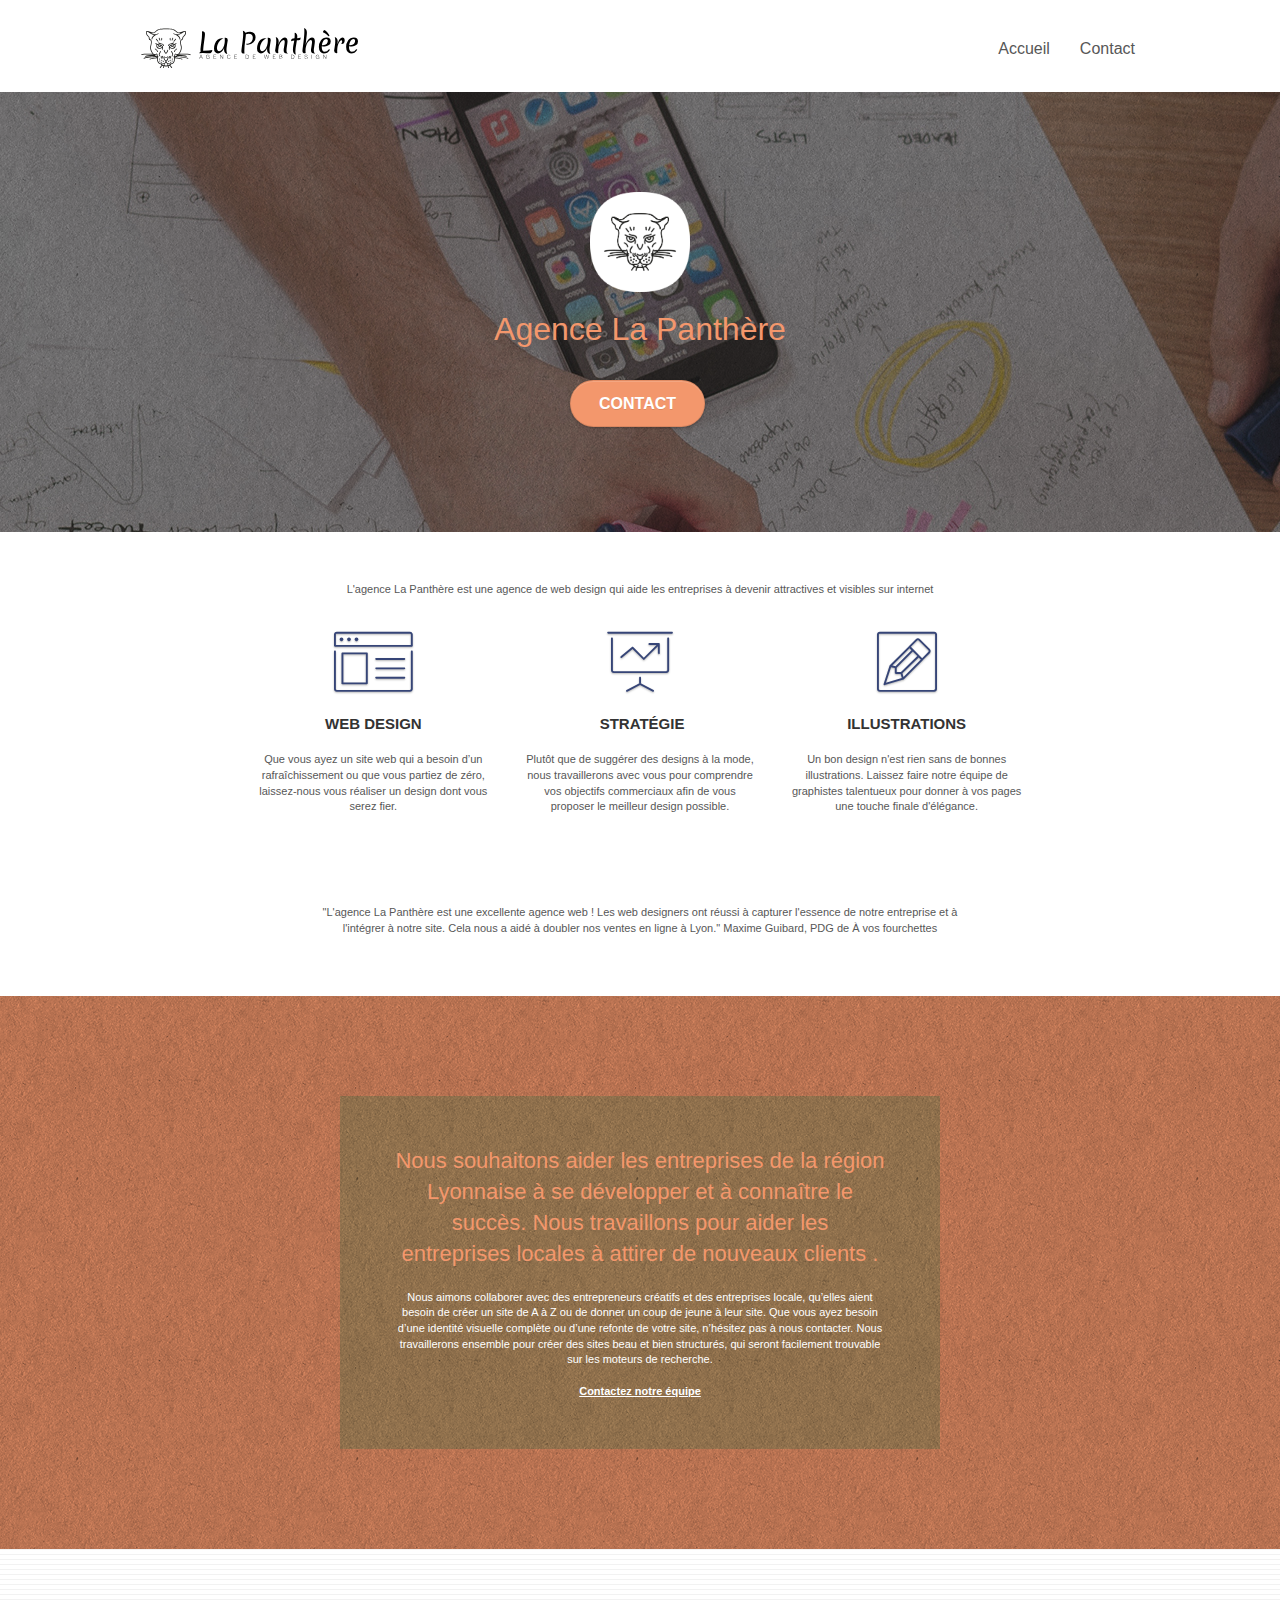
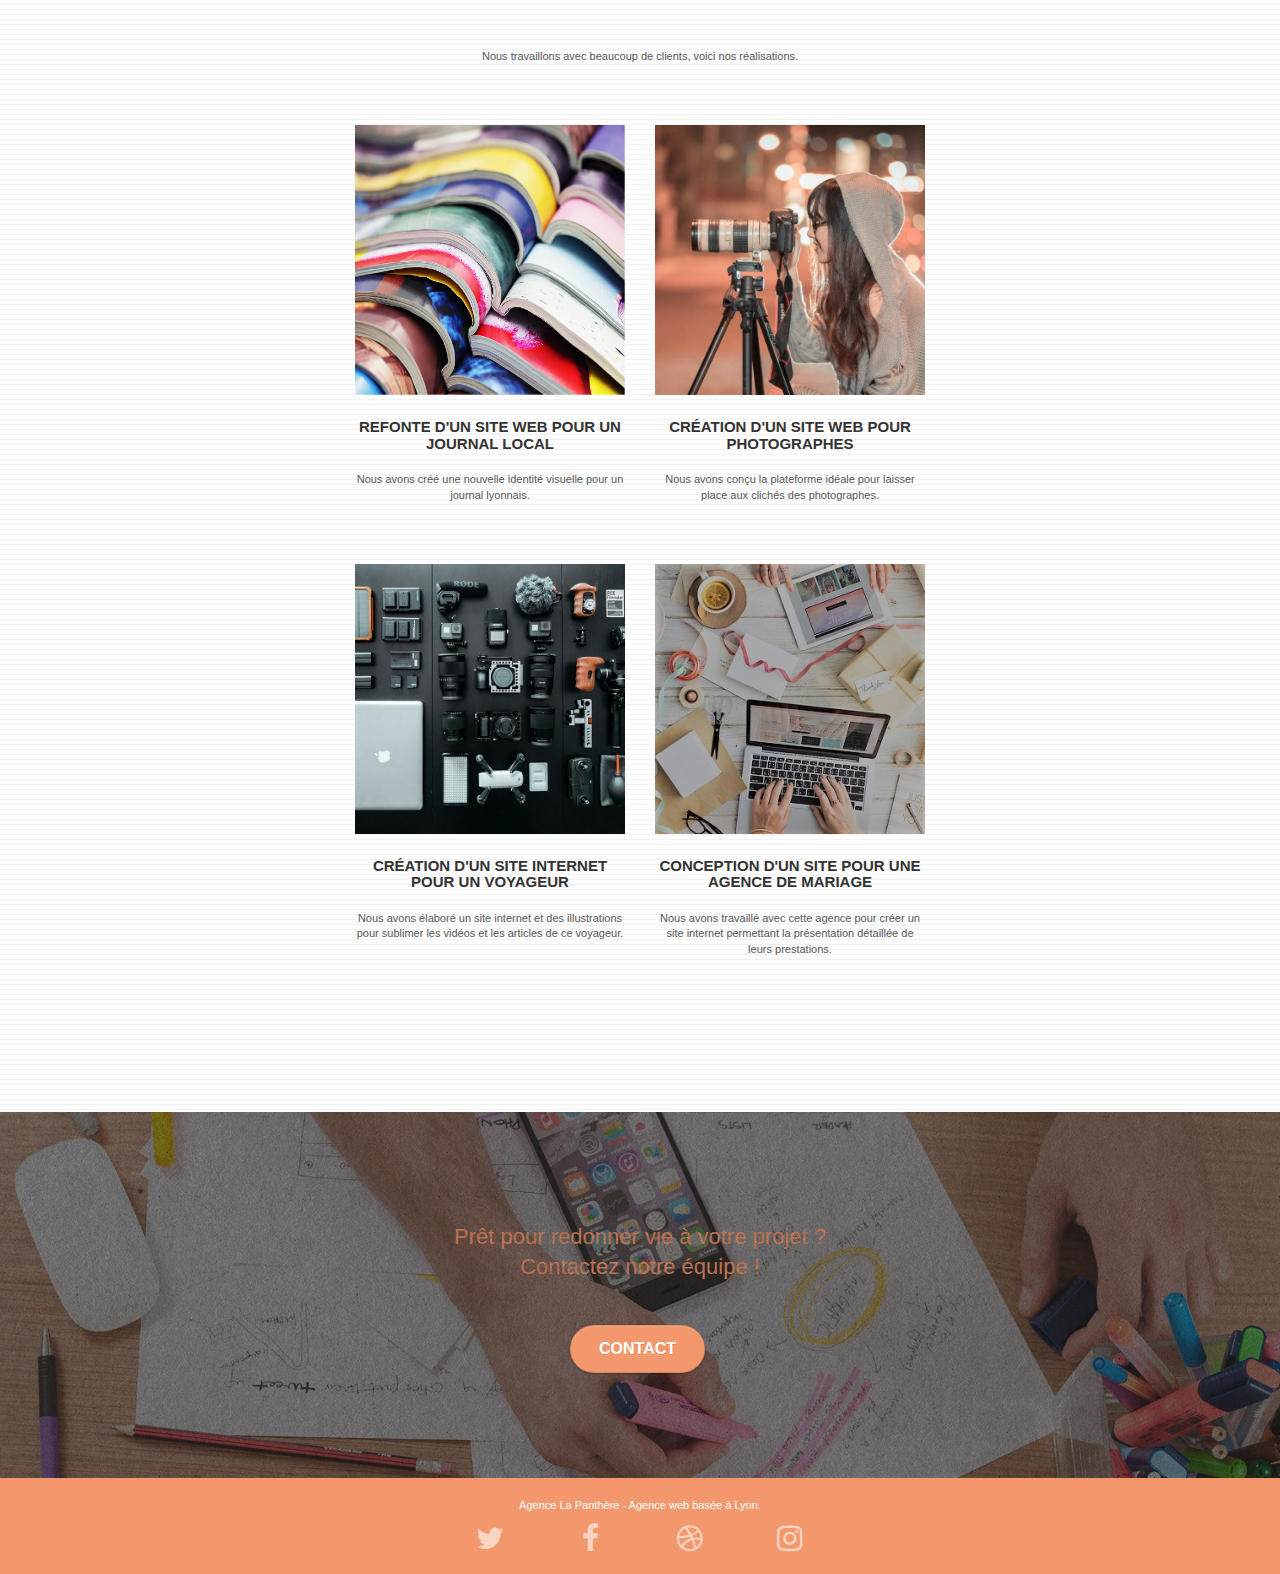
==== commit 694b8e61: "suppression des div keywords et switch des images textes" ====
--- a/index.html
+++ b/index.html
@@ -1,9 +1,9 @@
 <!doctype html>
-<html lang="Default">
+<html lang="fr">
 <head>
     <meta charset="utf-8">
     <meta name="keywords" content="seo, google, site web, site internet, agence design paris, agence design, agence design,agence design,agence design,agence design,agence design,agence design,agence design,agence design">
-    <meta name="description" content="">
+    <meta name="description" content="L'agence La Panthère est une agence de web design qui aide les entreprises à devenir attractives et visibles sur Internet.">
     <meta name="viewport" content="width=device-width, initial-scale=1.0, viewport-fit=cover">
     <link rel="shortcut icon" type="image/png" href="favicon.jpg">
     
@@ -19,7 +19,7 @@
 	<script src="./js/jquery.touchSwipe.js" defer></script>
 	<script src="./js/gmaps.js"></script>
 
-    <title>.</title>
+    <title>La Panthère | Agence de Web Design</title>
 
     
 <!-- Analytics -->
@@ -37,9 +37,7 @@
 
 		<nav class="navbar row">
 			<div class="navbar-header">
-				<div class="keywords" style="color:#cccccc;font-size:1px;">Agence web à paris, stratégie web, web design, illustrations, design de site web, site web, web, internet, site internet, site</div>
 				<a class="navbar-brand" href="index.html"><img src="img/agence-la-panthere-monochrome.svg" alt="paris web design logo agence web meilleure agence" height="40" /></a>
-				<div class="keywords" style="color:#cccccc;font-size:1px;">Agence web à paris, stratégie web, web design, illustrations, design de site web, site web, web, internet, site internet, site</div>
 				<button id="nav-toggle" type="button" class="ui-navbar-toggle navbar-toggle" data-toggle="collapse" data-target=".navbar-1">
 					<span class="sr-only">Toggle navigation</span><span class="icon-bar"></span><span class="icon-bar"></span><span class="icon-bar"></span>
 				</button>
@@ -50,9 +48,7 @@
 						<a href="index.html">Accueil</a>
 					</li>
 					<li>
-					</li>
-					<li>
-						<a href="page2.html">page2 &gt;</a>
+						<a href="page2.html">Contact</a>
 					</li>
 				</ul>
 			</div>
@@ -84,7 +80,7 @@
 	<div class="container bloc-md">
 		<div class="row">
 			<div class="col-sm-12 text-center">
-				<img alt="agence web, agence web paris, web design paris, stratégie web" src="img/title.png" />
+				<p>L'agence La Panthère est une agence de web design qui aide les entreprises à devenir attractives et visibles sur internet</p>
 			</div>
 		</div>
 		<div class="row voffset-lg med-width-whitespace">
@@ -124,8 +120,7 @@
 		</div>
 		<div class="row voffset-lg voffset">
 			<div class="col-xs-12 col-md-8 col-md-offset-2 text-center">
-				<img alt="agence web, agence web paris, web design paris, stratégie web" src="img/citation.png" />
-
+				<p>"L'agence La Panthère est une excellente agence web ! Les web designers ont réussi à capturer l'essence de notre entreprise et à l'intégrer à notre site. Cela nous a aidé à doubler nos ventes en ligne à Lyon." Maxime Guibard, PDG de À vos fourchettes</p>
 			</div>
 		</div>
 	</div>
@@ -154,7 +149,7 @@
 	<div class="container bloc-lg">
 		<div class="row">
 			<div class="col-sm-12 text-center">
-				<img alt="agence web, agence web paris, web design paris, stratégie web" src="img/title2.png" />
+				<p>Nous travaillons avec beaucoup de clients, voici nos réalisations.</p>
 			</div>
 		</div>
 		<div class="row tight-width-whitespace portfolio-row">
@@ -245,46 +240,6 @@
 							<a class="social" href="index.html"><span class="fa fa-instagram icon-md"></span></a>
 						</div>
 					</div>
-					<div class="keywords" style="color:#F3976C;">Agence web à paris, stratégie web, web design, illustrations, design de site web, site web, web, internet, site internet, site</div>
-				</div>
-				<div class="row">
-					<div class="col-sm-4">
-						Partenaires
-							<ul>
-								<li><a href="voiture.com">voiture.com</a></li>
-								<li><a href="pizza.com">pizza.com</a></li>
-								<li><a href="matoiture.com">matoiture.com</a></li>
-								<li><a href="immobilierseo.com">immobilierseo.com</a></li>
-							</ul>		
-					</div>
-					<div class="col-sm-4">
-						Annuaires liste 1
-						<ul>
-							<li><a href="annuaireagence.com">annuaireagence.com</a></li>
-							<li><a href="annuaireseo.com">annuaireseo.com</a></li>
-							<li><a href="annuairemarketing.com">annuairemarketing.com</a></li>
-							<li><a href="123seoture.com">123seo.com</a></li>
-							<li><a href="123site.com">123site.com</a></li>
-							<li><a href="annuairewordpress.com">annuairewordpress.com</a></li>
-							<li><a href="listeagence.com">listeagence.com</a></li>
-							<li><a href="meilleuresagencesparis.com">meilleuresagencesparis.com</a></li>
-							<li><a href="listeseo.com">listeseo.com</a></li>
-						</ul>
-					</div>
-					<div class="col-sm-4">
-						Annuaires liste 2
-						<ul>
-							<li><a href="betterseo.com">betterseo.com</a></li>
-							<li><a href="ameliorerseo.com">ameliorerseo.com</a></li>
-							<li><a href="seojuicelien.com">seojuicelien.com</a></li>
-							<li><a href="meilleursliens.com">meilleursliens.com</a></li>
-							<li><a href="liensagogo.com">liensagogo.com</a></li>
-							<li><a href="backlink.com">backlink.com</a></li>
-							<li><a href="linkjuiceannuaire.com">linkjuiceannuaire.com</a></li>
-							<li><a href="remontersurgoogle.com">remontersurgoogle.com</a></li>
-							<li><a href="vraiseofiable.com">vraiseofiable.com</a></li>
-						</ul>
-					</div>
 				</div>
 			</div>
 		</div>
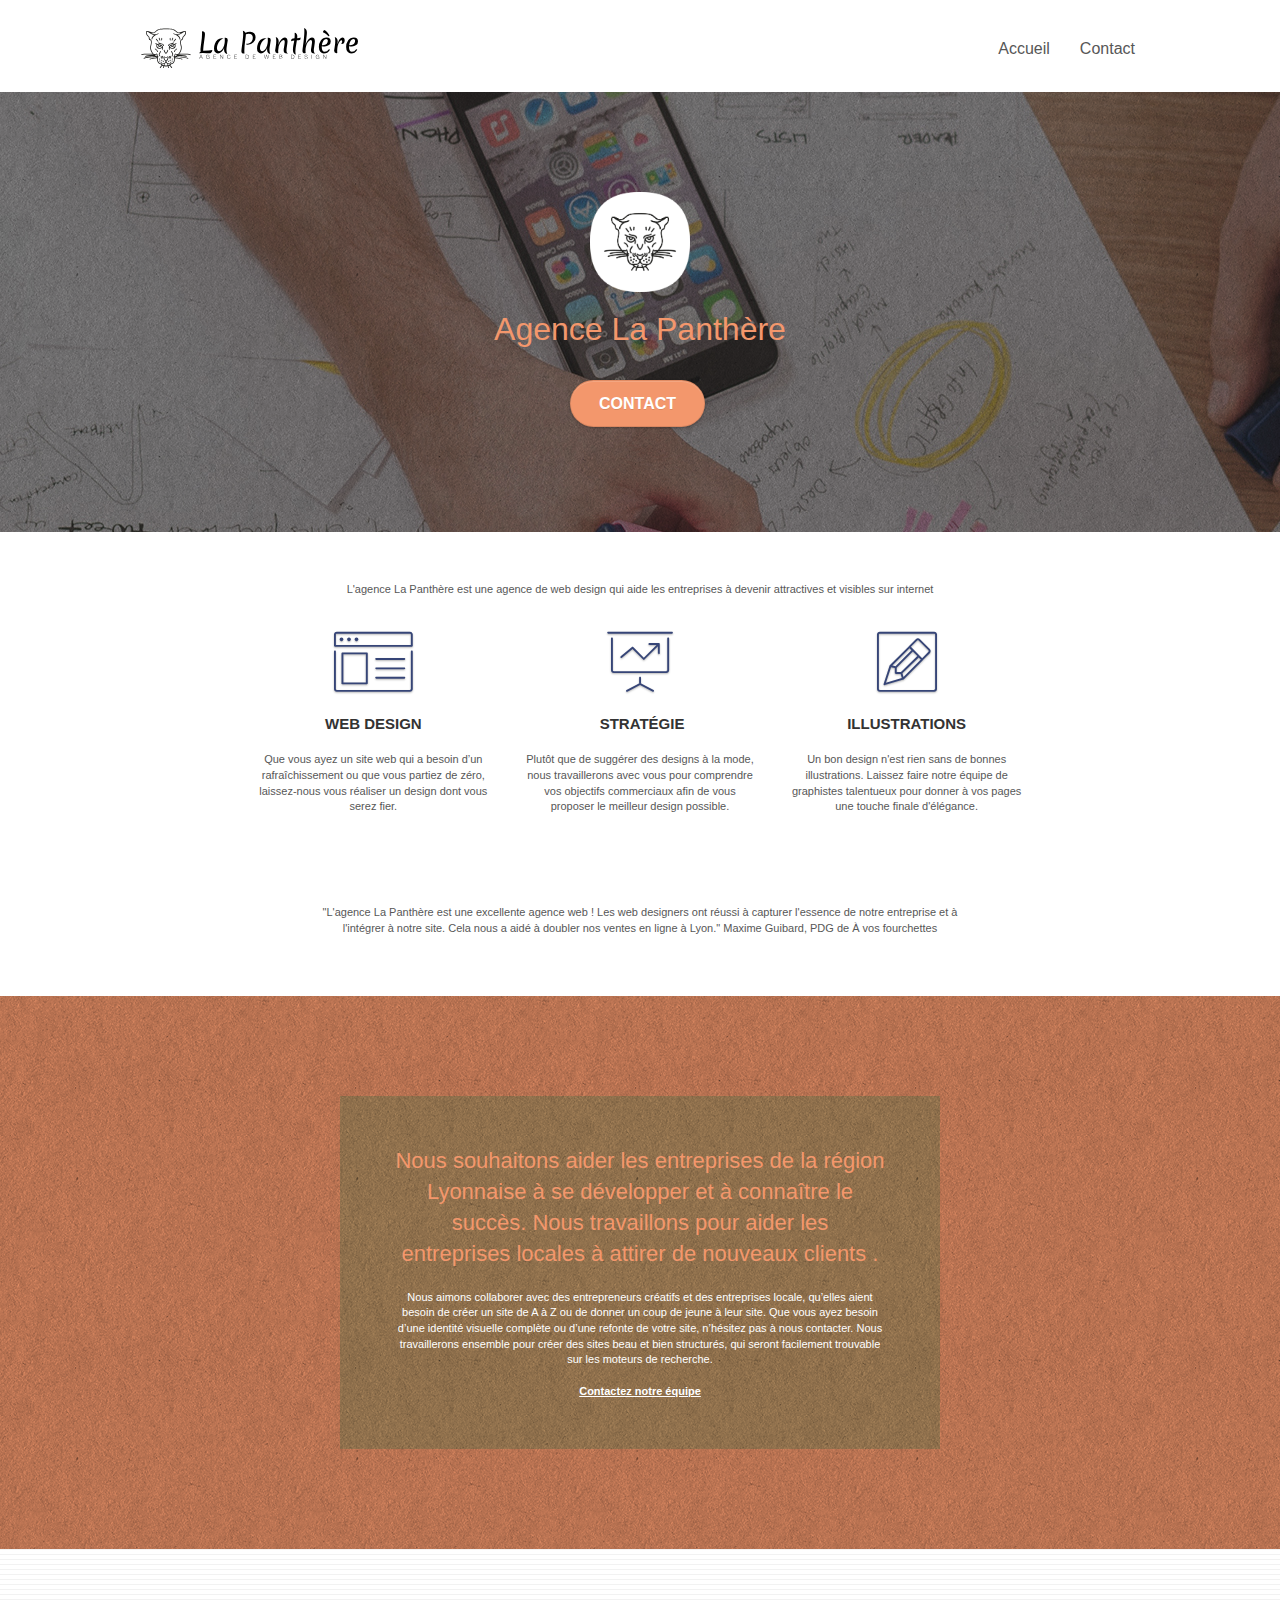
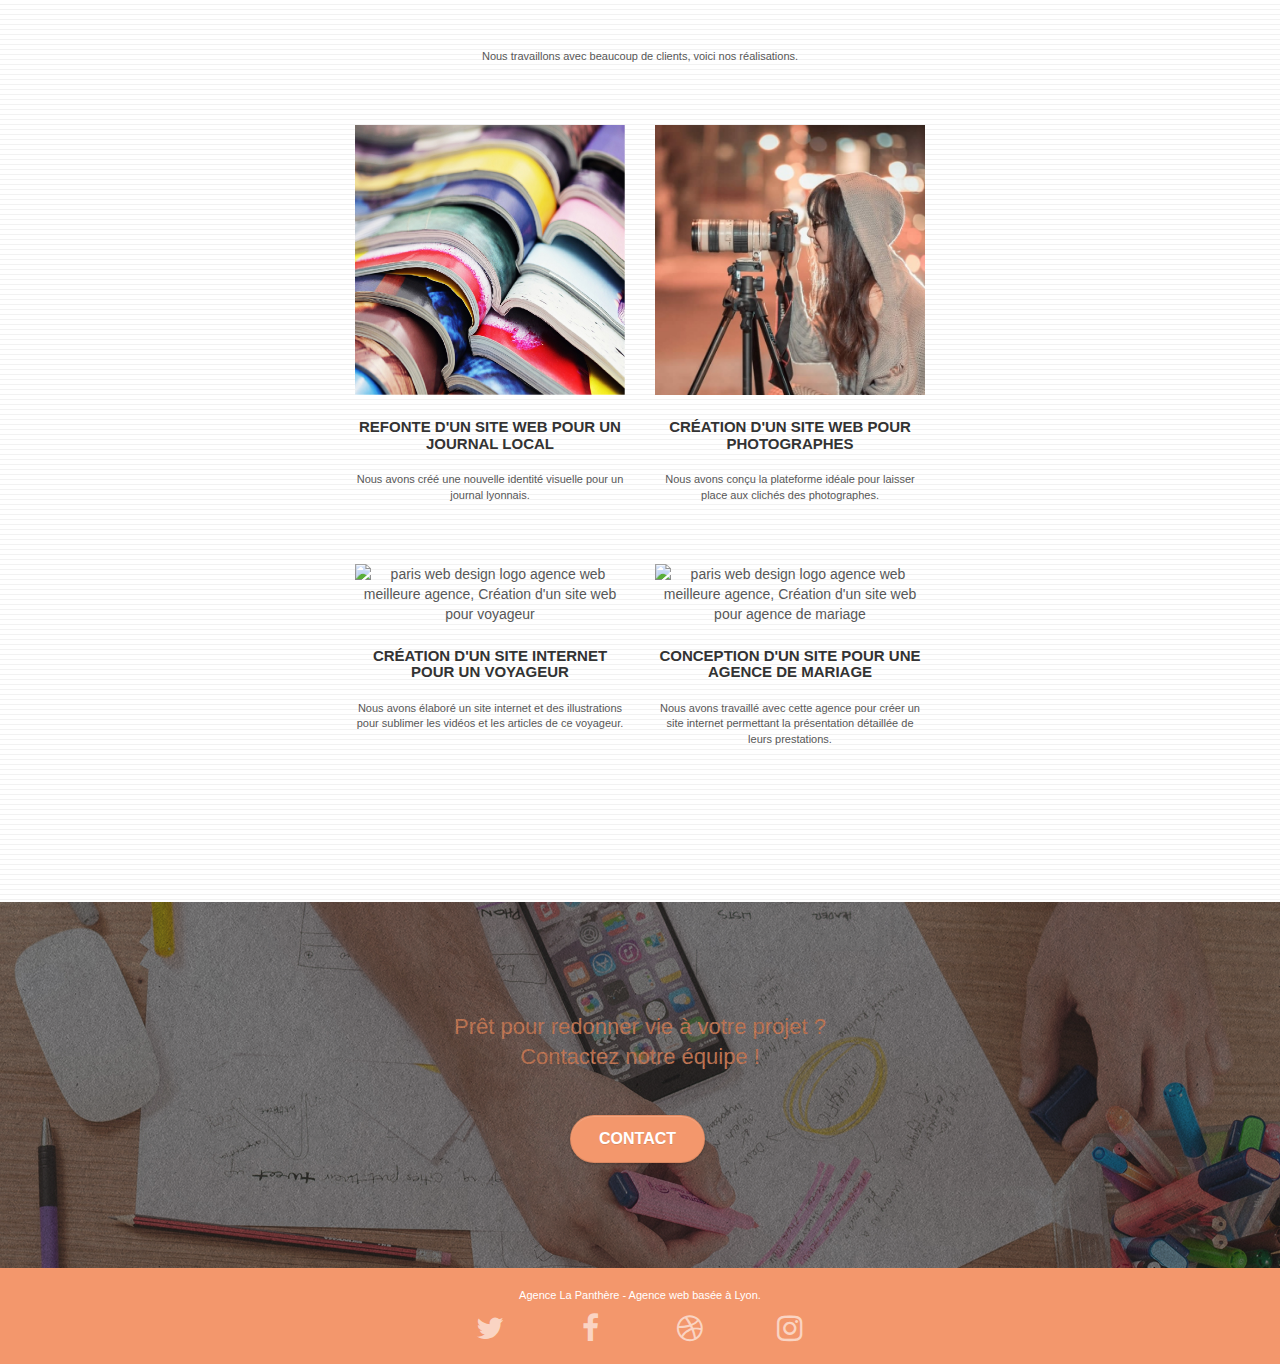
==== commit 638f12de: "bmp to png" ====
--- a/index.html
+++ b/index.html
@@ -174,7 +174,7 @@
 		</div>
 		<div class="row tight-width-whitespace portfolio-row">
 			<div class="col-sm-6">
-				<a href="#" data-lightbox="img/3.bmp" data-gallery-id="gallery-1" data-caption="Création d'un site internet pour un voyageur" data-frame="snapshot-lb"><img src="img/3.bmp" class="img-responsive portfolio-thumb" alt="paris web design logo agence web meilleure agence, Création d'un site web pour voyageur"/></a>
+				<a href="#" data-lightbox="img/3.png" data-gallery-id="gallery-1" data-caption="Création d'un site internet pour un voyageur" data-frame="snapshot-lb"><img src="img/3.png" class="img-responsive portfolio-thumb" alt="paris web design logo agence web meilleure agence, Création d'un site web pour voyageur"/></a>
 				<h3 class="mg-md text-center">
 					Création d'un site internet pour un voyageur
 				</h3>
@@ -183,7 +183,7 @@
 				</p>
 			</div>
 			<div class="col-sm-6">
-				<a href="#" data-lightbox="img/4.bmp" data-gallery-id="gallery-1" data-caption="Conception d'un site pour une agence de mariage" data-frame="snapshot-lb"><img src="img/4.bmp" class="img-responsive portfolio-thumb" alt="paris web design logo agence web meilleure agence, Création d'un site web pour agence de mariage" /></a>
+				<a href="#" data-lightbox="img/4.png" data-gallery-id="gallery-1" data-caption="Conception d'un site pour une agence de mariage" data-frame="snapshot-lb"><img src="img/4.png" class="img-responsive portfolio-thumb" alt="paris web design logo agence web meilleure agence, Création d'un site web pour agence de mariage" /></a>
 				<h3 class="mg-md text-center">
 					Conception d'un site pour une agence de mariage
 				</h3>
--- a/style.css
+++ b/style.css
@@ -822,7 +822,7 @@
 }
 
 .bg-presentation {
-    background-image: url("img/image-de-presentation.bmp");
+    background-image: url("img/image-de-presentation.png");
 }
 
 @media (max-width: 1024px) {
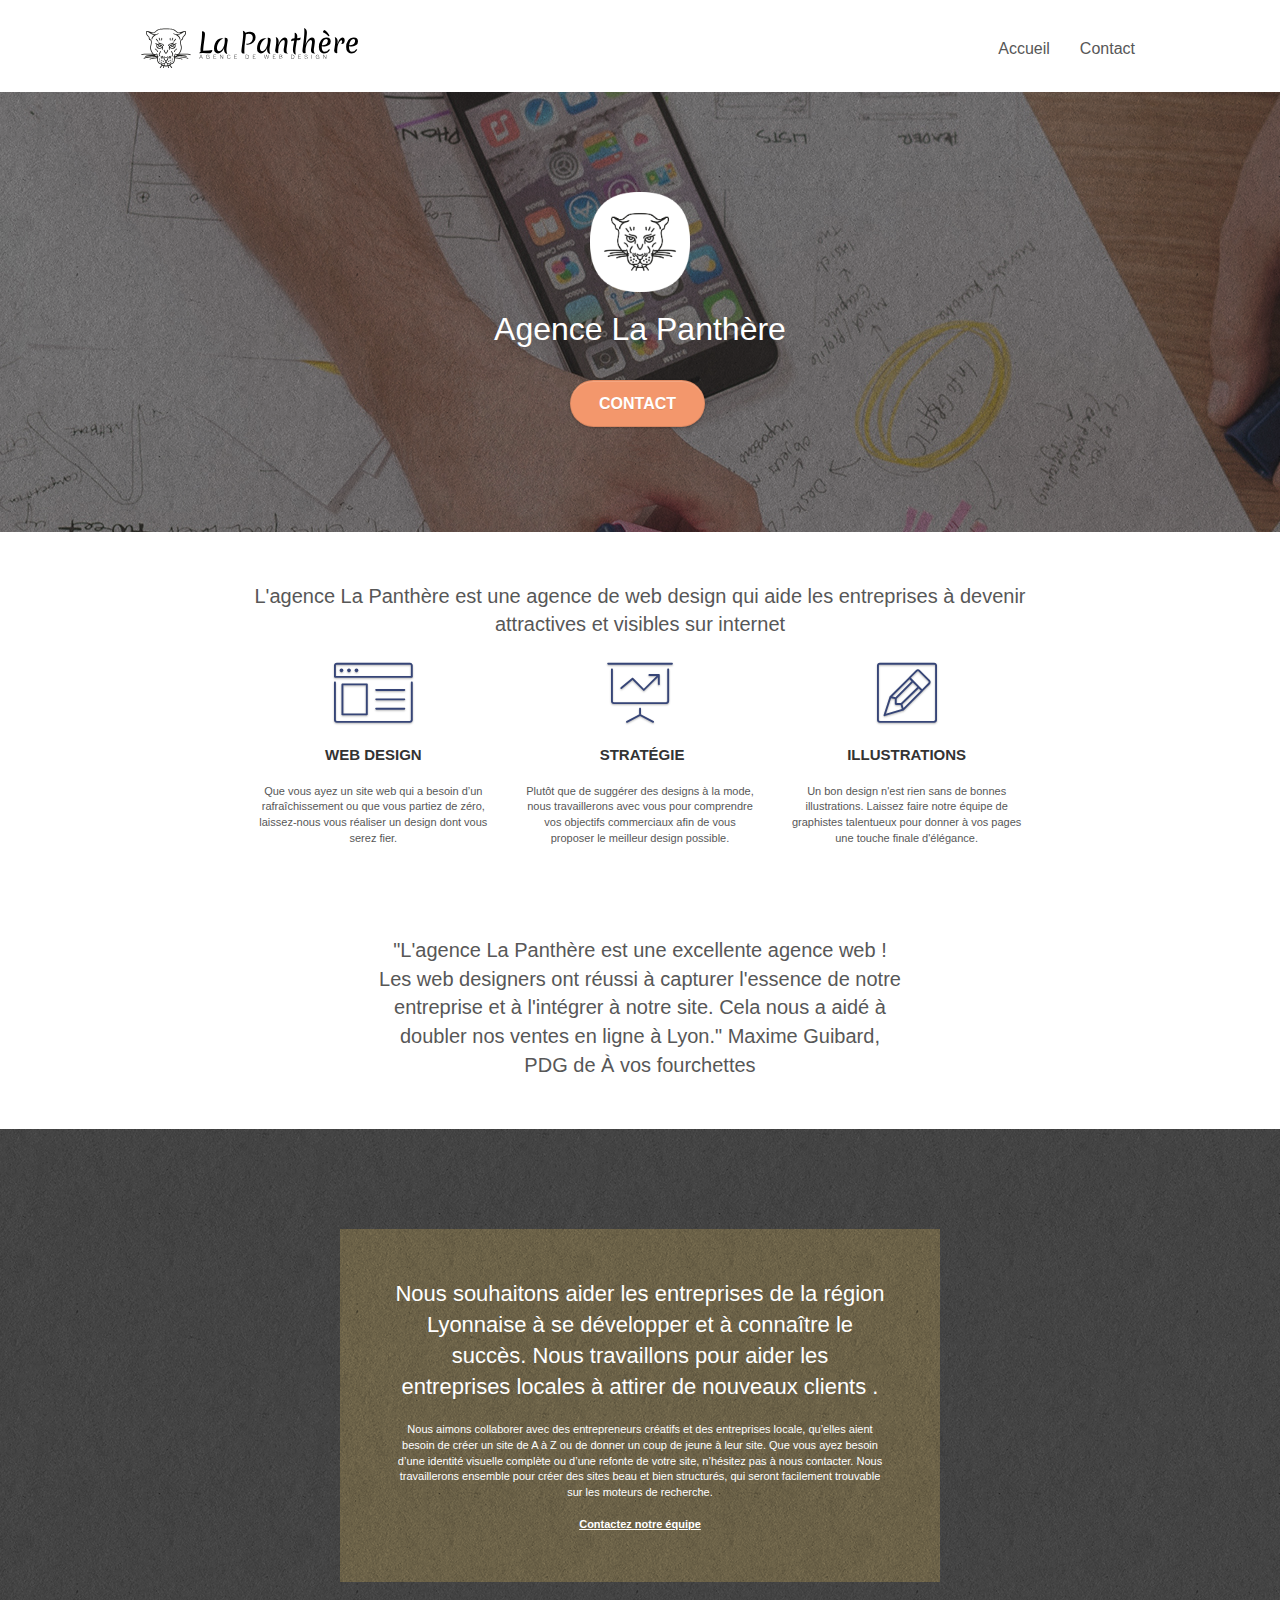
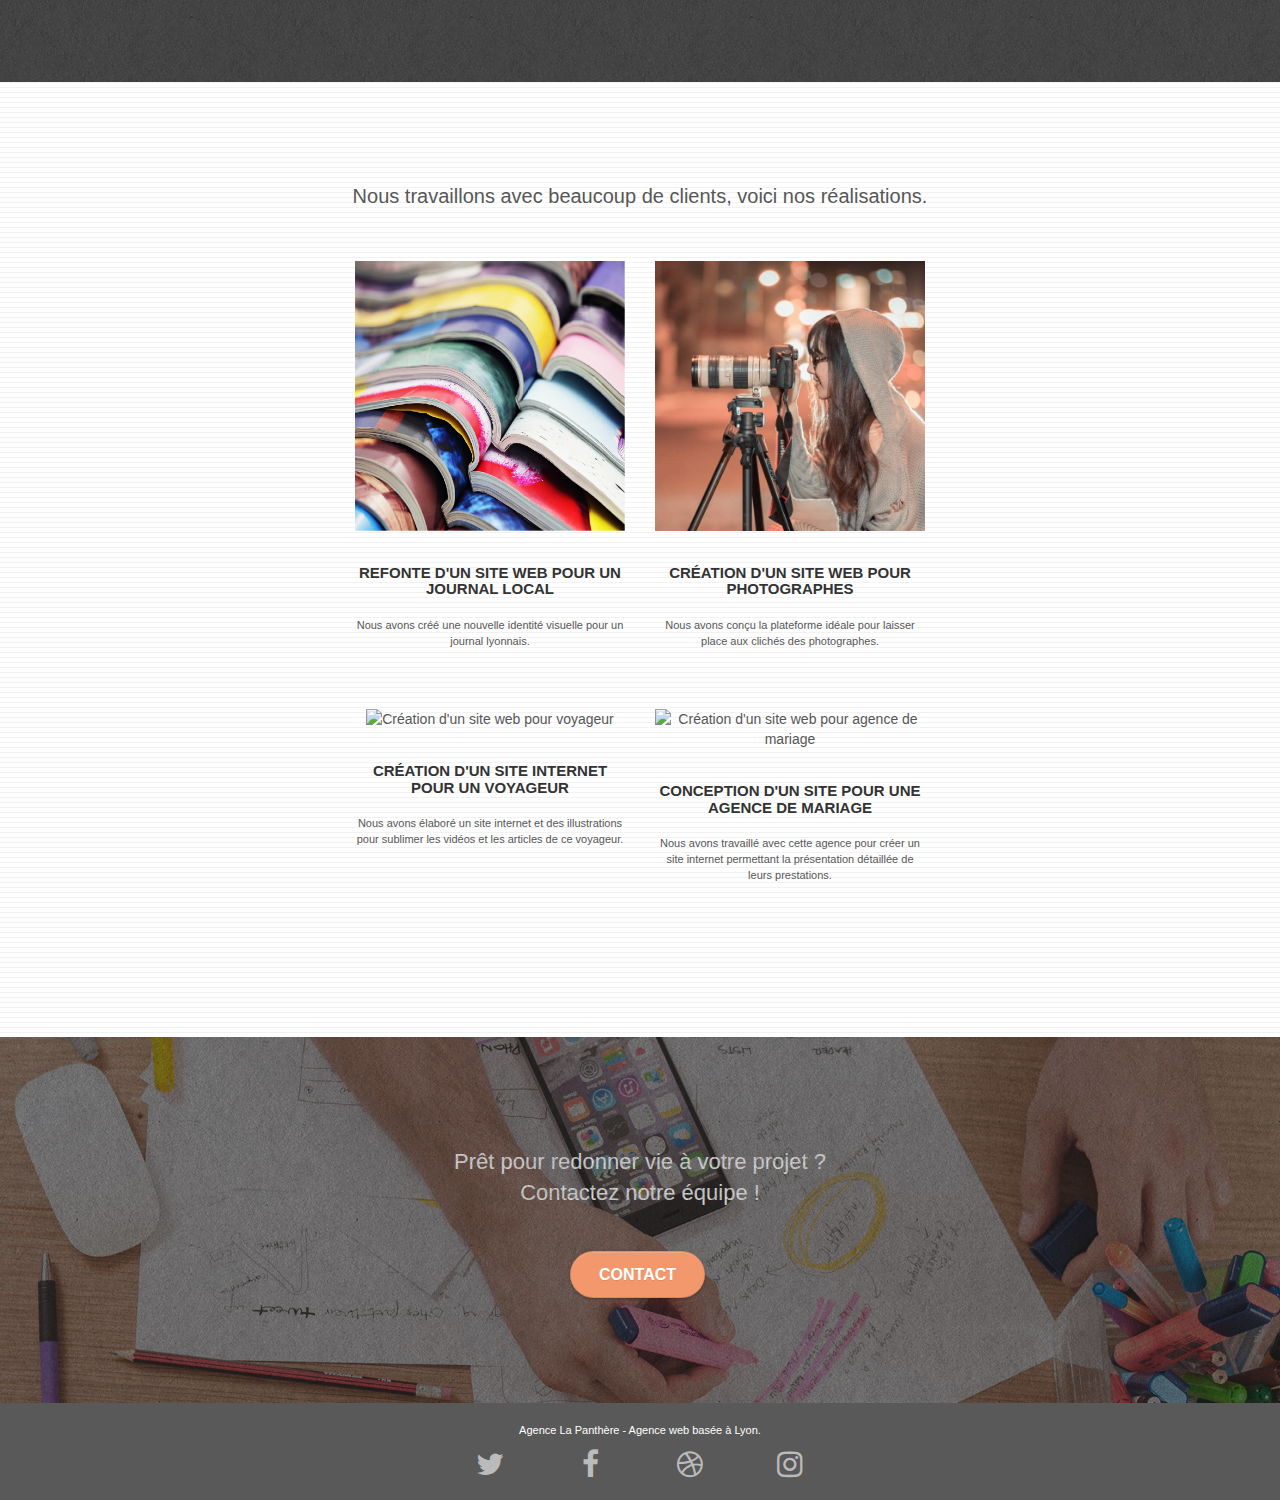
==== commit da746543: "ajustements textes et ajout de balises meta et canonique" ====
--- a/index.html
+++ b/index.html
@@ -23,7 +23,17 @@
 
     
 <!-- Analytics -->
- 
+	<!-- meta robot -->
+	<meta name="robot" content="index, follow">
+
+	<!-- balise canonique -->
+	<link rel="canonical" href="https://hygei.github.io/Projet-4/index.html">
+
+	<!-- google search console -->
+	<meta name="google-site-verification">
+
+	<!-- google analytics -->
+
 <!-- Analytics END -->
     
 </head>
@@ -37,7 +47,7 @@
 
 		<nav class="navbar row">
 			<div class="navbar-header">
-				<a class="navbar-brand" href="index.html"><img src="img/agence-la-panthere-monochrome.svg" alt="paris web design logo agence web meilleure agence" height="40" /></a>
+				<a class="navbar-brand" href="index.html"><img src="img/agence-la-panthere-monochrome.svg" alt="Logo La Panthère, Agence de web design" height="40" /></a>
 				<button id="nav-toggle" type="button" class="ui-navbar-toggle navbar-toggle" data-toggle="collapse" data-target=".navbar-1">
 					<span class="sr-only">Toggle navigation</span><span class="icon-bar"></span><span class="icon-bar"></span><span class="icon-bar"></span>
 				</button>
@@ -62,7 +72,7 @@
 	<div class="container bloc-lg">
 		<div class="row tight-width-whitespace">
 			<div class="col-sm-12">
-				<img src="img/logo.png" class="center-block image-resize-mode" width="100" alt="Agence La Panthère, agence web paris, création logo paris" />
+				<img src="img/logo.png" class="center-block image-resize-mode" width="100" alt="Logo La panthère" />
 				<h1 class="text-center hero-bloc-text tc-white ">
 					Agence La Panthère
 				</h1>
@@ -80,7 +90,7 @@
 	<div class="container bloc-md">
 		<div class="row">
 			<div class="col-sm-12 text-center">
-				<p>L'agence La Panthère est une agence de web design qui aide les entreprises à devenir attractives et visibles sur internet</p>
+				<p class="citation">L'agence La Panthère est une agence de web design qui aide les entreprises à devenir attractives et visibles sur internet</p>
 			</div>
 		</div>
 		<div class="row voffset-lg med-width-whitespace">
@@ -120,7 +130,7 @@
 		</div>
 		<div class="row voffset-lg voffset">
 			<div class="col-xs-12 col-md-8 col-md-offset-2 text-center">
-				<p>"L'agence La Panthère est une excellente agence web ! Les web designers ont réussi à capturer l'essence de notre entreprise et à l'intégrer à notre site. Cela nous a aidé à doubler nos ventes en ligne à Lyon." Maxime Guibard, PDG de À vos fourchettes</p>
+				<p class="citation">"L'agence La Panthère est une excellente agence web ! Les web designers ont réussi à capturer l'essence de notre entreprise et à l'intégrer à notre site. Cela nous a aidé à doubler nos ventes en ligne à Lyon." Maxime Guibard, PDG de À vos fourchettes</p>
 			</div>
 		</div>
 	</div>
@@ -149,12 +159,12 @@
 	<div class="container bloc-lg">
 		<div class="row">
 			<div class="col-sm-12 text-center">
-				<p>Nous travaillons avec beaucoup de clients, voici nos réalisations.</p>
+				<p class="citation">Nous travaillons avec beaucoup de clients, voici nos réalisations.</p>
 			</div>
 		</div>
 		<div class="row tight-width-whitespace portfolio-row">
 			<div class="col-sm-6">
-				<a href="#" data-lightbox="img/1.jpg" data-gallery-id="gallery-1" data-caption="Refonte d'un site web pour un journal local" data-frame="snapshot-lb"><img src="img/1.jpg" alt="paris web design logo agence web meilleure agence et refonte site web journal" class="img-responsive portfolio-thumb" /></a>
+				<a href="#" data-lightbox="img/1.jpg" data-gallery-id="gallery-1" data-caption="Refonte d'un site web pour un journal local" data-frame="snapshot-lb"><img src="img/1.jpg" alt="refonte site web journal" class="img-responsive portfolio-thumb" /></a>
 				<h3 class="mg-md text-center">
 					Refonte d'un site web pour un journal local
 				</h3>
@@ -163,7 +173,7 @@
 				</p>
 			</div>
 			<div class="col-sm-6">
-				<a href="#" data-lightbox="img/2.jpg" data-gallery-id="gallery-1" data-caption="Création d'un site web pour photographes" data-frame="snapshot-lb"><img src="img/2.jpg" class="img-responsive portfolio-thumb" alt="paris web design logo agence web meilleure agence, Création d'un site web pour photographes" /></a>
+				<a href="#" data-lightbox="img/2.jpg" data-gallery-id="gallery-1" data-caption="Création d'un site web pour photographes" data-frame="snapshot-lb"><img src="img/2.jpg" class="img-responsive portfolio-thumb" alt="Création d'un site web pour photographes" /></a>
 				<h3 class="mg-md text-center">
 					Création d'un site web pour photographes
 				</h3>
@@ -174,7 +184,7 @@
 		</div>
 		<div class="row tight-width-whitespace portfolio-row">
 			<div class="col-sm-6">
-				<a href="#" data-lightbox="img/3.png" data-gallery-id="gallery-1" data-caption="Création d'un site internet pour un voyageur" data-frame="snapshot-lb"><img src="img/3.png" class="img-responsive portfolio-thumb" alt="paris web design logo agence web meilleure agence, Création d'un site web pour voyageur"/></a>
+				<a href="#" data-lightbox="img/3.png" data-gallery-id="gallery-1" data-caption="Création d'un site internet pour un voyageur" data-frame="snapshot-lb"><img src="img/3.png" class="img-responsive portfolio-thumb" alt="Création d'un site web pour voyageur"/></a>
 				<h3 class="mg-md text-center">
 					Création d'un site internet pour un voyageur
 				</h3>
@@ -183,7 +193,7 @@
 				</p>
 			</div>
 			<div class="col-sm-6">
-				<a href="#" data-lightbox="img/4.png" data-gallery-id="gallery-1" data-caption="Conception d'un site pour une agence de mariage" data-frame="snapshot-lb"><img src="img/4.png" class="img-responsive portfolio-thumb" alt="paris web design logo agence web meilleure agence, Création d'un site web pour agence de mariage" /></a>
+				<a href="#" data-lightbox="img/4.png" data-gallery-id="gallery-1" data-caption="Conception d'un site pour une agence de mariage" data-frame="snapshot-lb"><img src="img/4.png" class="img-responsive portfolio-thumb" alt="Création d'un site web pour agence de mariage" /></a>
 				<h3 class="mg-md text-center">
 					Conception d'un site pour une agence de mariage
 				</h3>
--- a/style.css
+++ b/style.css
@@ -5,6 +5,11 @@
     overflow-x: hidden;
     -webkit-font-smoothing: antialiased;
     -moz-osx-font-smoothing: grayscale;
+}
+.citation{
+    font-size: 20px;
+    margin: 0 10%;
+
 }
 
 a,
@@ -532,14 +537,15 @@
 
 a[data-lightbox] {
     position: relative;
-    display: block;
+    display: flex;
+    justify-content: center;
     text-align: center;
 }
 
 a[data-lightbox]:hover::before {
     content: "+";
     font-family: "HelveticaNeue-Light", "Helvetica Neue Light", "Helvetica Neue", Helvetica, Arial;
-    font-size: 32px;
+    font-size: 34px;
     width: 50px;
     height: 50px;
     margin-left: -25px;
@@ -549,7 +555,8 @@
     font-weight: 100;
     z-index: 1;
     position: absolute;
-    top: 50%;
+    top: 47%;
+    left: 50%;
     transform: translateY(-50%);
     -webkit-transform: translateY(-50%);
 }
@@ -771,11 +778,11 @@
 }
 
 .bgc-atomic-tangerine {
-    background-color: #F3976C;
+    background-color: #595959;
 }
 
 .tc-white {
-    color: #F3976C!important;
+    color: #FFFFFF!important;
 }
 
 .btn-atomic-tangerine {
@@ -902,8 +909,8 @@
     h6,
     p,
     #disqus_thread {
-        padding-left: 10px!important;
-        padding-right: 10px!important;
+        padding-left: 10%!important;
+        padding-right: 10%!important;
     }
     .b-parallax {
         background-attachment: scroll;
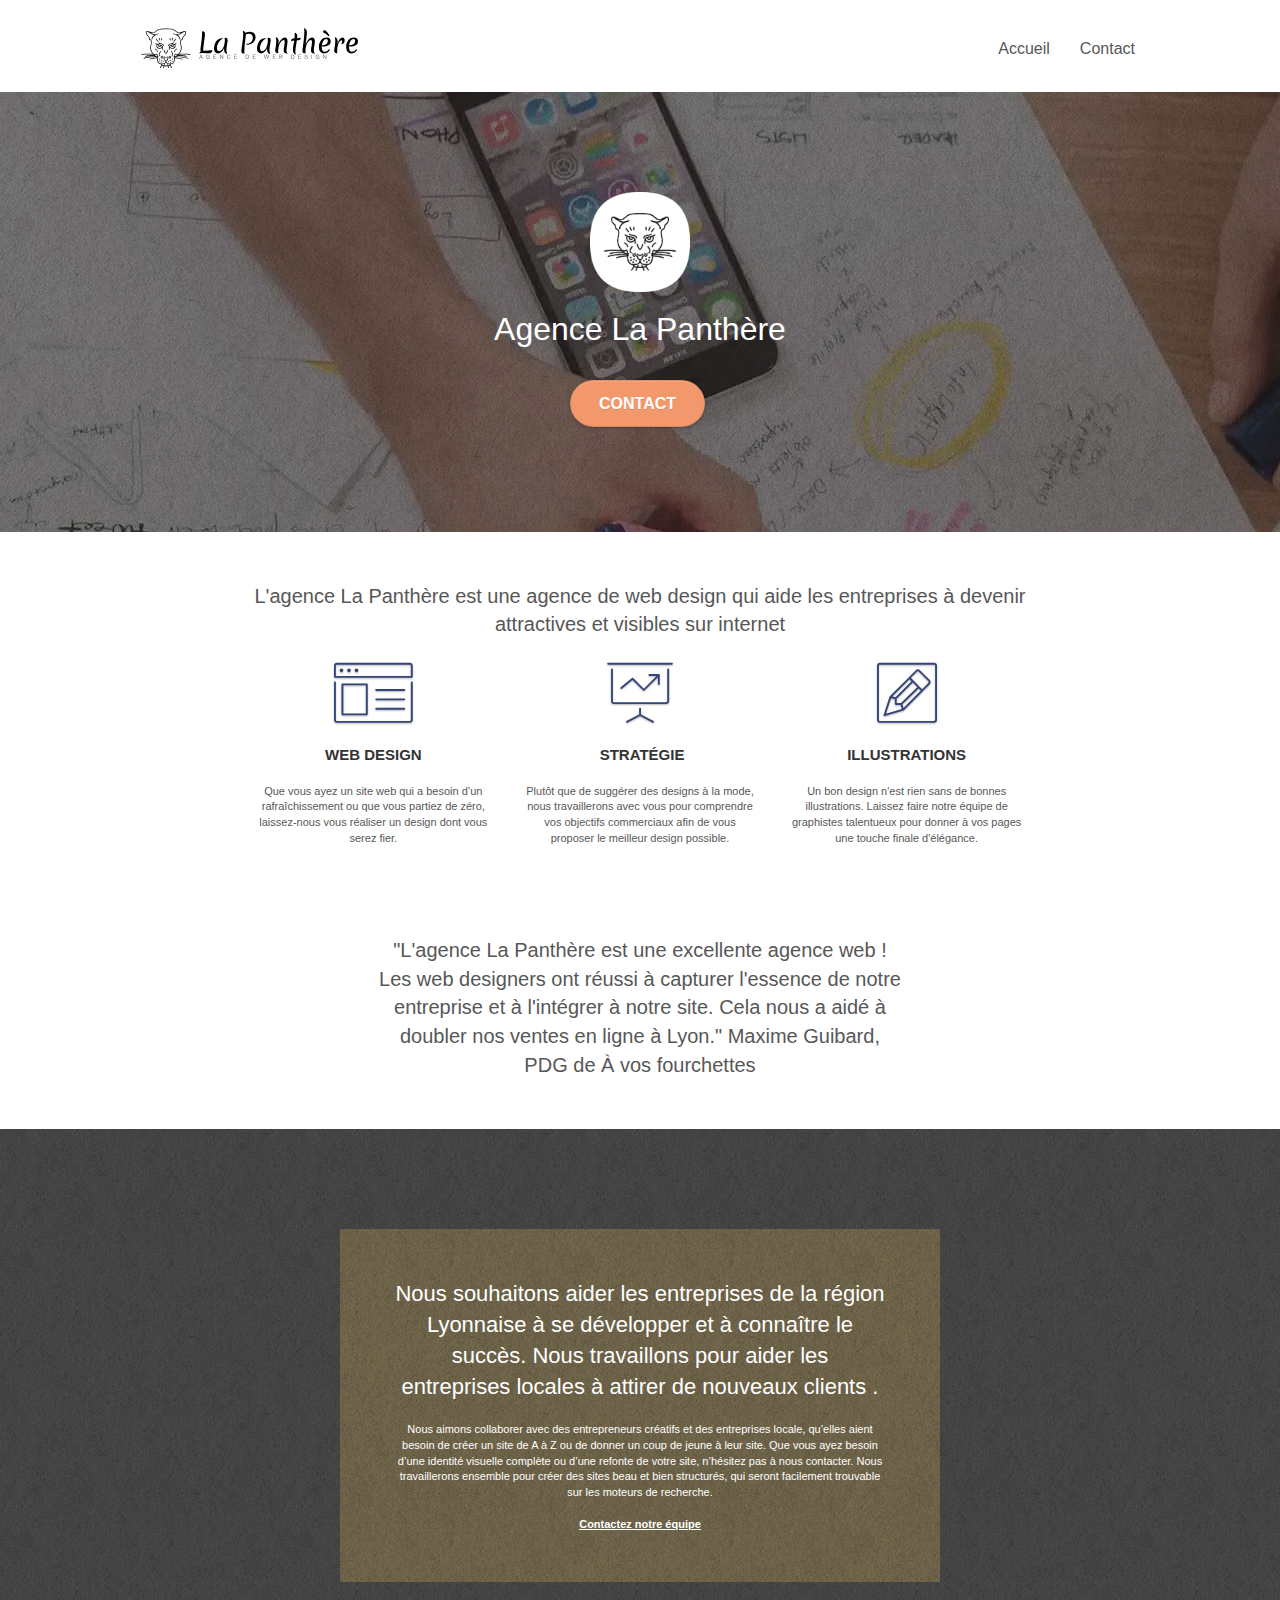
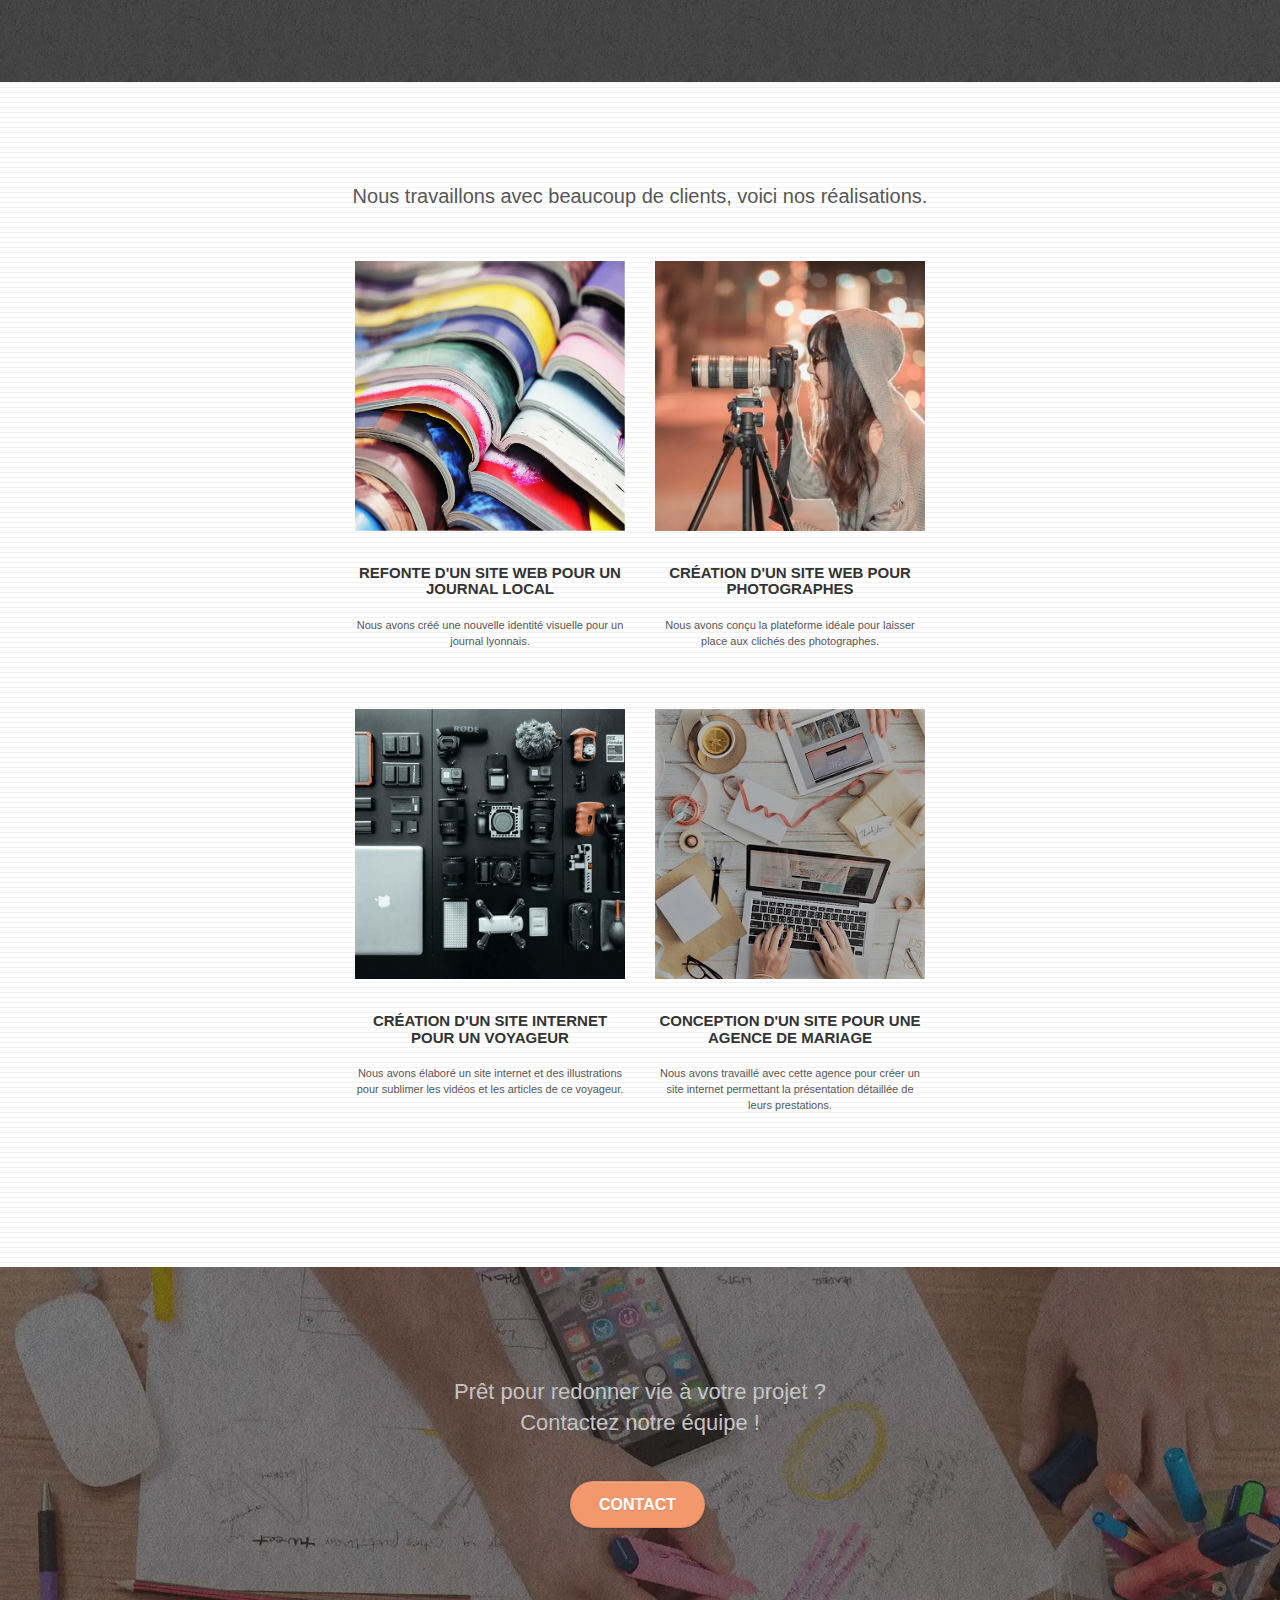
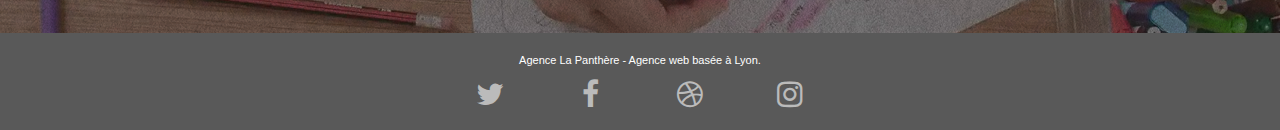
==== commit 1e790321: "format d'image en webp" ====
--- a/index.html
+++ b/index.html
@@ -13,11 +13,11 @@
 	<link rel="stylesheet" type="text/css" href="./css/et-line.css">
 	
     
-	<script src="./js/jquery-2.1.0.js"></script>
-	<script src="./js/bootstrap.js"></script>
-	<script src="./js/blocs.js"></script>
-	<script src="./js/jquery.touchSwipe.js" defer></script>
-	<script src="./js/gmaps.js"></script>
+	<script async src="./js/jquery-2.1.0.js"></script>
+	<script async src="./js/bootstrap.js"></script>
+	<script async src="./js/blocs.js"></script>
+	<script async src="./js/jquery.touchSwipe.js" defer></script>
+	<script async src="./js/gmaps.js"></script>
 
     <title>La Panthère | Agence de Web Design</title>
 
@@ -30,9 +30,7 @@
 	<link rel="canonical" href="https://hygei.github.io/Projet-4/index.html">
 
 	<!-- google search console -->
-	<meta name="google-site-verification">
-
-	<!-- google analytics -->
+	<meta name="google-site-verification" content="dB-4COGvklJcUMCf4qgoQWuXRKEpVbvSGImC7JCPIA8" />
 
 <!-- Analytics END -->
     
@@ -72,7 +70,7 @@
 	<div class="container bloc-lg">
 		<div class="row tight-width-whitespace">
 			<div class="col-sm-12">
-				<img src="img/logo.png" class="center-block image-resize-mode" width="100" alt="Logo La panthère" />
+				<img src="img/logo.webp" class="center-block image-resize-mode" width="100" alt="Logo La panthère" />
 				<h1 class="text-center hero-bloc-text tc-white ">
 					Agence La Panthère
 				</h1>
@@ -164,7 +162,7 @@
 		</div>
 		<div class="row tight-width-whitespace portfolio-row">
 			<div class="col-sm-6">
-				<a href="#" data-lightbox="img/1.jpg" data-gallery-id="gallery-1" data-caption="Refonte d'un site web pour un journal local" data-frame="snapshot-lb"><img src="img/1.jpg" alt="refonte site web journal" class="img-responsive portfolio-thumb" /></a>
+				<a href="#" data-lightbox="img/1.webp" data-gallery-id="gallery-1" data-caption="Refonte d'un site web pour un journal local" data-frame="snapshot-lb"><img src="img/1.webp" alt="refonte site web journal" class="img-responsive portfolio-thumb" /></a>
 				<h3 class="mg-md text-center">
 					Refonte d'un site web pour un journal local
 				</h3>
@@ -173,7 +171,7 @@
 				</p>
 			</div>
 			<div class="col-sm-6">
-				<a href="#" data-lightbox="img/2.jpg" data-gallery-id="gallery-1" data-caption="Création d'un site web pour photographes" data-frame="snapshot-lb"><img src="img/2.jpg" class="img-responsive portfolio-thumb" alt="Création d'un site web pour photographes" /></a>
+				<a href="#" data-lightbox="img/2.webp" data-gallery-id="gallery-1" data-caption="Création d'un site web pour photographes" data-frame="snapshot-lb"><img src="img/2.webp" class="img-responsive portfolio-thumb" alt="Création d'un site web pour photographes" /></a>
 				<h3 class="mg-md text-center">
 					Création d'un site web pour photographes
 				</h3>
@@ -184,7 +182,7 @@
 		</div>
 		<div class="row tight-width-whitespace portfolio-row">
 			<div class="col-sm-6">
-				<a href="#" data-lightbox="img/3.png" data-gallery-id="gallery-1" data-caption="Création d'un site internet pour un voyageur" data-frame="snapshot-lb"><img src="img/3.png" class="img-responsive portfolio-thumb" alt="Création d'un site web pour voyageur"/></a>
+				<a href="#" data-lightbox="img/3.webp" data-gallery-id="gallery-1" data-caption="Création d'un site internet pour un voyageur" data-frame="snapshot-lb"><img src="img/3.webp" class="img-responsive portfolio-thumb" alt="Création d'un site web pour voyageur"/></a>
 				<h3 class="mg-md text-center">
 					Création d'un site internet pour un voyageur
 				</h3>
@@ -193,7 +191,7 @@
 				</p>
 			</div>
 			<div class="col-sm-6">
-				<a href="#" data-lightbox="img/4.png" data-gallery-id="gallery-1" data-caption="Conception d'un site pour une agence de mariage" data-frame="snapshot-lb"><img src="img/4.png" class="img-responsive portfolio-thumb" alt="Création d'un site web pour agence de mariage" /></a>
+				<a href="#" data-lightbox="img/4.webp" data-gallery-id="gallery-1" data-caption="Conception d'un site pour une agence de mariage" data-frame="snapshot-lb"><img src="img/4.webp" class="img-responsive portfolio-thumb" alt="Création d'un site web pour agence de mariage" /></a>
 				<h3 class="mg-md text-center">
 					Conception d'un site pour une agence de mariage
 				</h3>
--- a/style.css
+++ b/style.css
@@ -96,7 +96,7 @@
 }
 
 .texture-paper::before {
-    background: url("img/texture-paper.png");
+    background: url("img/texture-paper.webp");
     background-size: 280px 280px;
 }
 
@@ -825,11 +825,11 @@
 }
 
 .bg-banniere {
-    background-image: url("img/agence-la-panthere.jpg");
+    background-image: url("img/agence-la-panthere.webp");
 }
 
 .bg-presentation {
-    background-image: url("img/image-de-presentation.png");
+    background-image: url("img/image-de-presentation.webp");
 }
 
 @media (max-width: 1024px) {
